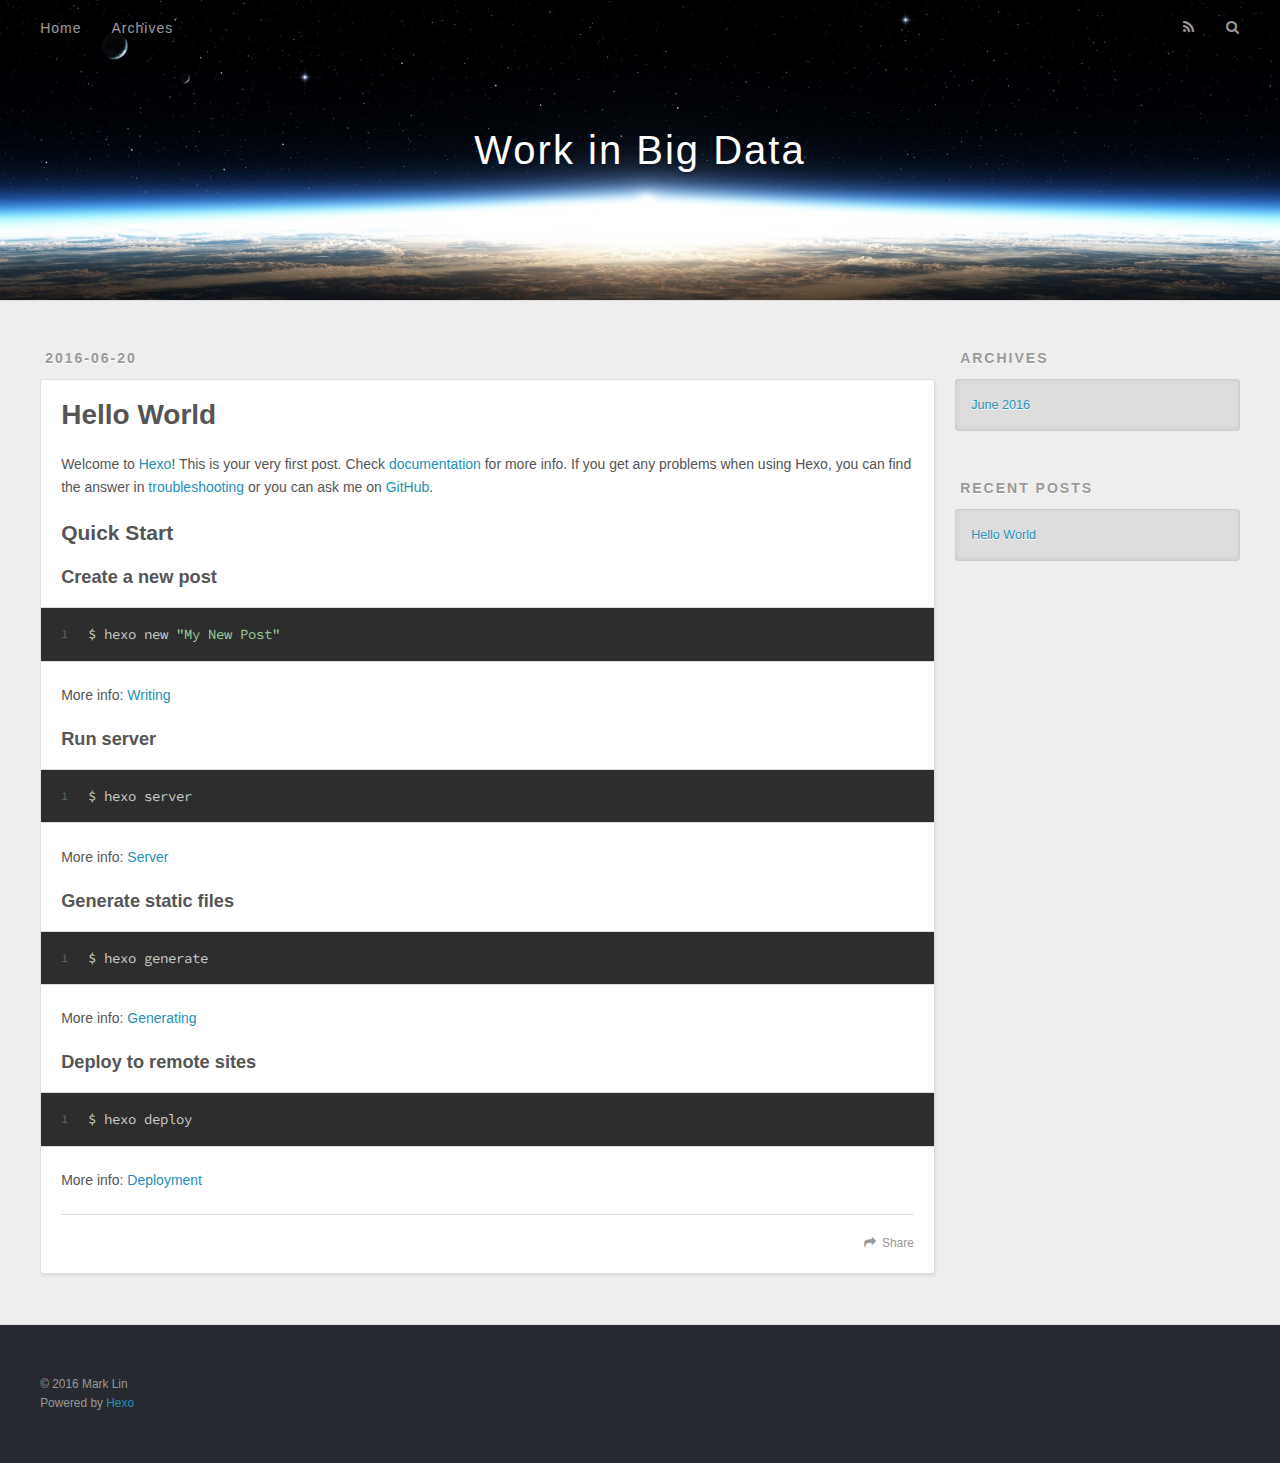
==== index.html @ cde6a135 "Site updated: 2016-06-20 11:17:02" ====
<!DOCTYPE html>
<html>
<head>
  <meta charset="utf-8">
  
  <title>Work in Big Data</title>
  <meta name="viewport" content="width=device-width, initial-scale=1, maximum-scale=1">
  <meta name="description">
<meta property="og:type" content="website">
<meta property="og:title" content="Work in Big Data">
<meta property="og:url" content="http://yoursite.com/index.html">
<meta property="og:site_name" content="Work in Big Data">
<meta property="og:description">
<meta name="twitter:card" content="summary">
<meta name="twitter:title" content="Work in Big Data">
<meta name="twitter:description">
  
    <link rel="alternate" href="/atom.xml" title="Work in Big Data" type="application/atom+xml">
  
  
    <link rel="icon" href="/favicon.png">
  
  
    <link href="//fonts.googleapis.com/css?family=Source+Code+Pro" rel="stylesheet" type="text/css">
  
  <link rel="stylesheet" href="/css/style.css">
  

</head>

<body>
  <div id="container">
    <div id="wrap">
      <header id="header">
  <div id="banner"></div>
  <div id="header-outer" class="outer">
    <div id="header-title" class="inner">
      <h1 id="logo-wrap">
        <a href="/" id="logo">Work in Big Data</a>
      </h1>
      
    </div>
    <div id="header-inner" class="inner">
      <nav id="main-nav">
        <a id="main-nav-toggle" class="nav-icon"></a>
        
          <a class="main-nav-link" href="/">Home</a>
        
          <a class="main-nav-link" href="/archives">Archives</a>
        
      </nav>
      <nav id="sub-nav">
        
          <a id="nav-rss-link" class="nav-icon" href="/atom.xml" title="RSS Feed"></a>
        
        <a id="nav-search-btn" class="nav-icon" title="Search"></a>
      </nav>
      <div id="search-form-wrap">
        <form action="//google.com/search" method="get" accept-charset="UTF-8" class="search-form"><input type="search" name="q" results="0" class="search-form-input" placeholder="Search"><button type="submit" class="search-form-submit">&#xF002;</button><input type="hidden" name="sitesearch" value="http://yoursite.com"></form>
      </div>
    </div>
  </div>
</header>
      <div class="outer">
        <section id="main">
  
    <article id="post-hello-world" class="article article-type-post" itemscope itemprop="blogPost">
  <div class="article-meta">
    <a href="/2016/06/20/hello-world/" class="article-date">
  <time datetime="2016-06-19T16:22:45.461Z" itemprop="datePublished">2016-06-20</time>
</a>
    
  </div>
  <div class="article-inner">
    
    
      <header class="article-header">
        
  
    <h1 itemprop="name">
      <a class="article-title" href="/2016/06/20/hello-world/">Hello World</a>
    </h1>
  

      </header>
    
    <div class="article-entry" itemprop="articleBody">
      
        <p>Welcome to <a href="https://hexo.io/" target="_blank" rel="external">Hexo</a>! This is your very first post. Check <a href="https://hexo.io/docs/" target="_blank" rel="external">documentation</a> for more info. If you get any problems when using Hexo, you can find the answer in <a href="https://hexo.io/docs/troubleshooting.html" target="_blank" rel="external">troubleshooting</a> or you can ask me on <a href="https://github.com/hexojs/hexo/issues" target="_blank" rel="external">GitHub</a>.</p>
<h2 id="Quick-Start"><a href="#Quick-Start" class="headerlink" title="Quick Start"></a>Quick Start</h2><h3 id="Create-a-new-post"><a href="#Create-a-new-post" class="headerlink" title="Create a new post"></a>Create a new post</h3><figure class="highlight bash"><table><tr><td class="gutter"><pre><span class="line">1</span><br></pre></td><td class="code"><pre><span class="line">$ hexo new <span class="string">"My New Post"</span></span><br></pre></td></tr></table></figure>
<p>More info: <a href="https://hexo.io/docs/writing.html" target="_blank" rel="external">Writing</a></p>
<h3 id="Run-server"><a href="#Run-server" class="headerlink" title="Run server"></a>Run server</h3><figure class="highlight bash"><table><tr><td class="gutter"><pre><span class="line">1</span><br></pre></td><td class="code"><pre><span class="line">$ hexo server</span><br></pre></td></tr></table></figure>
<p>More info: <a href="https://hexo.io/docs/server.html" target="_blank" rel="external">Server</a></p>
<h3 id="Generate-static-files"><a href="#Generate-static-files" class="headerlink" title="Generate static files"></a>Generate static files</h3><figure class="highlight bash"><table><tr><td class="gutter"><pre><span class="line">1</span><br></pre></td><td class="code"><pre><span class="line">$ hexo generate</span><br></pre></td></tr></table></figure>
<p>More info: <a href="https://hexo.io/docs/generating.html" target="_blank" rel="external">Generating</a></p>
<h3 id="Deploy-to-remote-sites"><a href="#Deploy-to-remote-sites" class="headerlink" title="Deploy to remote sites"></a>Deploy to remote sites</h3><figure class="highlight bash"><table><tr><td class="gutter"><pre><span class="line">1</span><br></pre></td><td class="code"><pre><span class="line">$ hexo deploy</span><br></pre></td></tr></table></figure>
<p>More info: <a href="https://hexo.io/docs/deployment.html" target="_blank" rel="external">Deployment</a></p>

      
    </div>
    <footer class="article-footer">
      <a data-url="http://yoursite.com/2016/06/20/hello-world/" data-id="cipngawzq0000roh02nxyt66q" class="article-share-link">Share</a>
      
      
    </footer>
  </div>
  
</article>


  

</section>
        
          <aside id="sidebar">
  
    

  
    

  
    
  
    
  <div class="widget-wrap">
    <h3 class="widget-title">Archives</h3>
    <div class="widget">
      <ul class="archive-list"><li class="archive-list-item"><a class="archive-list-link" href="/archives/2016/06/">June 2016</a></li></ul>
    </div>
  </div>


  
    
  <div class="widget-wrap">
    <h3 class="widget-title">Recent Posts</h3>
    <div class="widget">
      <ul>
        
          <li>
            <a href="/2016/06/20/hello-world/">Hello World</a>
          </li>
        
      </ul>
    </div>
  </div>

  
</aside>
        
      </div>
      <footer id="footer">
  
  <div class="outer">
    <div id="footer-info" class="inner">
      &copy; 2016 Mark Lin<br>
      Powered by <a href="http://hexo.io/" target="_blank">Hexo</a>
    </div>
  </div>
</footer>
    </div>
    <nav id="mobile-nav">
  
    <a href="/" class="mobile-nav-link">Home</a>
  
    <a href="/archives" class="mobile-nav-link">Archives</a>
  
</nav>
    

<script src="//ajax.googleapis.com/ajax/libs/jquery/2.0.3/jquery.min.js"></script>


  <link rel="stylesheet" href="/fancybox/jquery.fancybox.css">
  <script src="/fancybox/jquery.fancybox.pack.js"></script>


<script src="/js/script.js"></script>

  </div>
</body>
</html>
---- css/style.css ----
body {
  width: 100%;
}
body:before,
body:after {
  content: "";
  display: table;
}
body:after {
  clear: both;
}
html,
body,
div,
span,
applet,
object,
iframe,
h1,
h2,
h3,
h4,
h5,
h6,
p,
blockquote,
pre,
a,
abbr,
acronym,
address,
big,
cite,
code,
del,
dfn,
em,
img,
ins,
kbd,
q,
s,
samp,
small,
strike,
strong,
sub,
sup,
tt,
var,
dl,
dt,
dd,
ol,
ul,
li,
fieldset,
form,
label,
legend,
table,
caption,
tbody,
tfoot,
thead,
tr,
th,
td {
  margin: 0;
  padding: 0;
  border: 0;
  outline: 0;
  font-weight: inherit;
  font-style: inherit;
  font-family: inherit;
  font-size: 100%;
  vertical-align: baseline;
}
body {
  line-height: 1;
  color: #000;
  background: #fff;
}
ol,
ul {
  list-style: none;
}
table {
  border-collapse: separate;
  border-spacing: 0;
  vertical-align: middle;
}
caption,
th,
td {
  text-align: left;
  font-weight: normal;
  vertical-align: middle;
}
a img {
  border: none;
}
input,
button {
  margin: 0;
  padding: 0;
}
input::-moz-focus-inner,
button::-moz-focus-inner {
  border: 0;
  padding: 0;
}
@font-face {
  font-family: FontAwesome;
  font-style: normal;
  font-weight: normal;
  src: url("fonts/fontawesome-webfont.eot?v=#4.0.3");
  src: url("fonts/fontawesome-webfont.eot?#iefix&v=#4.0.3") format("embedded-opentype"), url("fonts/fontawesome-webfont.woff?v=#4.0.3") format("woff"), url("fonts/fontawesome-webfont.ttf?v=#4.0.3") format("truetype"), url("fonts/fontawesome-webfont.svg#fontawesomeregular?v=#4.0.3") format("svg");
}
html,
body,
#container {
  height: 100%;
}
body {
  background: #eee;
  font: 14px "Helvetica Neue", Helvetica, Arial, sans-serif;
  -webkit-text-size-adjust: 100%;
}
.outer {
  max-width: 1220px;
  margin: 0 auto;
  padding: 0 20px;
}
.outer:before,
.outer:after {
  content: "";
  display: table;
}
.outer:after {
  clear: both;
}
.inner {
  display: inline;
  float: left;
  width: 98.33333333333333%;
  margin: 0 0.833333333333333%;
}
.left,
.alignleft {
  float: left;
}
.right,
.alignright {
  float: right;
}
.clear {
  clear: both;
}
#container {
  position: relative;
}
.mobile-nav-on {
  overflow: hidden;
}
#wrap {
  height: 100%;
  width: 100%;
  position: absolute;
  top: 0;
  left: 0;
  -webkit-transition: 0.2s ease-out;
  -moz-transition: 0.2s ease-out;
  -ms-transition: 0.2s ease-out;
  transition: 0.2s ease-out;
  z-index: 1;
  background: #eee;
}
.mobile-nav-on #wrap {
  left: 280px;
}
@media screen and (min-width: 768px) {
  #main {
    display: inline;
    float: left;
    width: 73.33333333333333%;
    margin: 0 0.833333333333333%;
  }
}
.article-date,
.article-category-link,
.archive-year,
.widget-title {
  text-decoration: none;
  text-transform: uppercase;
  letter-spacing: 2px;
  color: #999;
  margin-bottom: 1em;
  margin-left: 5px;
  line-height: 1em;
  text-shadow: 0 1px #fff;
  font-weight: bold;
}
.article-inner,
.archive-article-inner {
  background: #fff;
  -webkit-box-shadow: 1px 2px 3px #ddd;
  box-shadow: 1px 2px 3px #ddd;
  border: 1px solid #ddd;
  -webkit-border-radius: 3px;
  border-radius: 3px;
}
.article-entry h1,
.widget h1 {
  font-size: 2em;
}
.article-entry h2,
.widget h2 {
  font-size: 1.5em;
}
.article-entry h3,
.widget h3 {
  font-size: 1.3em;
}
.article-entry h4,
.widget h4 {
  font-size: 1.2em;
}
.article-entry h5,
.widget h5 {
  font-size: 1em;
}
.article-entry h6,
.widget h6 {
  font-size: 1em;
  color: #999;
}
.article-entry hr,
.widget hr {
  border: 1px dashed #ddd;
}
.article-entry strong,
.widget strong {
  font-weight: bold;
}
.article-entry em,
.widget em,
.article-entry cite,
.widget cite {
  font-style: italic;
}
.article-entry sup,
.widget sup,
.article-entry sub,
.widget sub {
  font-size: 0.75em;
  line-height: 0;
  position: relative;
  vertical-align: baseline;
}
.article-entry sup,
.widget sup {
  top: -0.5em;
}
.article-entry sub,
.widget sub {
  bottom: -0.2em;
}
.article-entry small,
.widget small {
  font-size: 0.85em;
}
.article-entry acronym,
.widget acronym,
.article-entry abbr,
.widget abbr {
  border-bottom: 1px dotted;
}
.article-entry ul,
.widget ul,
.article-entry ol,
.widget ol,
.article-entry dl,
.widget dl {
  margin: 0 20px;
  line-height: 1.6em;
}
.article-entry ul ul,
.widget ul ul,
.article-entry ol ul,
.widget ol ul,
.article-entry ul ol,
.widget ul ol,
.article-entry ol ol,
.widget ol ol {
  margin-top: 0;
  margin-bottom: 0;
}
.article-entry ul,
.widget ul {
  list-style: disc;
}
.article-entry ol,
.widget ol {
  list-style: decimal;
}
.article-entry dt,
.widget dt {
  font-weight: bold;
}
#header {
  height: 300px;
  position: relative;
  border-bottom: 1px solid #ddd;
}
#header:before,
#header:after {
  content: "";
  position: absolute;
  left: 0;
  right: 0;
  height: 40px;
}
#header:before {
  top: 0;
  background: -webkit-linear-gradient(rgba(0,0,0,0.2), transparent);
  background: -moz-linear-gradient(rgba(0,0,0,0.2), transparent);
  background: -ms-linear-gradient(rgba(0,0,0,0.2), transparent);
  background: linear-gradient(rgba(0,0,0,0.2), transparent);
}
#header:after {
  bottom: 0;
  background: -webkit-linear-gradient(transparent, rgba(0,0,0,0.2));
  background: -moz-linear-gradient(transparent, rgba(0,0,0,0.2));
  background: -ms-linear-gradient(transparent, rgba(0,0,0,0.2));
  background: linear-gradient(transparent, rgba(0,0,0,0.2));
}
#header-outer {
  height: 100%;
  position: relative;
}
#header-inner {
  position: relative;
  overflow: hidden;
}
#banner {
  position: absolute;
  top: 0;
  left: 0;
  width: 100%;
  height: 100%;
  background: url("images/banner.jpg") center #000;
  -webkit-background-size: cover;
  -moz-background-size: cover;
  background-size: cover;
  z-index: -1;
}
#header-title {
  text-align: center;
  height: 40px;
  position: absolute;
  top: 50%;
  left: 0;
  margin-top: -20px;
}
#logo,
#subtitle {
  text-decoration: none;
  color: #fff;
  font-weight: 300;
  text-shadow: 0 1px 4px rgba(0,0,0,0.3);
}
#logo {
  font-size: 40px;
  line-height: 40px;
  letter-spacing: 2px;
}
#subtitle {
  font-size: 16px;
  line-height: 16px;
  letter-spacing: 1px;
}
#subtitle-wrap {
  margin-top: 16px;
}
#main-nav {
  float: left;
  margin-left: -15px;
}
.nav-icon,
.main-nav-link {
  float: left;
  color: #fff;
  opacity: 0.6;
  text-decoration: none;
  text-shadow: 0 1px rgba(0,0,0,0.2);
  -webkit-transition: opacity 0.2s;
  -moz-transition: opacity 0.2s;
  -ms-transition: opacity 0.2s;
  transition: opacity 0.2s;
  display: block;
  padding: 20px 15px;
}
.nav-icon:hover,
.main-nav-link:hover {
  opacity: 1;
}
.nav-icon {
  font-family: FontAwesome;
  text-align: center;
  font-size: 14px;
  width: 14px;
  height: 14px;
  padding: 20px 15px;
  position: relative;
  cursor: pointer;
}
.main-nav-link {
  font-weight: 300;
  letter-spacing: 1px;
}
@media screen and (max-width: 479px) {
  .main-nav-link {
    display: none;
  }
}
#main-nav-toggle {
  display: none;
}
#main-nav-toggle:before {
  content: "\f0c9";
}
@media screen and (max-width: 479px) {
  #main-nav-toggle {
    display: block;
  }
}
#sub-nav {
  float: right;
  margin-right: -15px;
}
#nav-rss-link:before {
  content: "\f09e";
}
#nav-search-btn:before {
  content: "\f002";
}
#search-form-wrap {
  position: absolute;
  top: 15px;
  width: 150px;
  height: 30px;
  right: -150px;
  opacity: 0;
  -webkit-transition: 0.2s ease-out;
  -moz-transition: 0.2s ease-out;
  -ms-transition: 0.2s ease-out;
  transition: 0.2s ease-out;
}
#search-form-wrap.on {
  opacity: 1;
  right: 0;
}
@media screen and (max-width: 479px) {
  #search-form-wrap {
    width: 100%;
    right: -100%;
  }
}
.search-form {
  position: absolute;
  top: 0;
  left: 0;
  right: 0;
  background: #fff;
  padding: 5px 15px;
  -webkit-border-radius: 15px;
  border-radius: 15px;
  -webkit-box-shadow: 0 0 10px rgba(0,0,0,0.3);
  box-shadow: 0 0 10px rgba(0,0,0,0.3);
}
.search-form-input {
  border: none;
  background: none;
  color: #555;
  width: 100%;
  font: 13px "Helvetica Neue", Helvetica, Arial, sans-serif;
  outline: none;
}
.search-form-input::-webkit-search-results-decoration,
.search-form-input::-webkit-search-cancel-button {
  -webkit-appearance: none;
}
.search-form-submit {
  position: absolute;
  top: 50%;
  right: 10px;
  margin-top: -7px;
  font: 13px FontAwesome;
  border: none;
  background: none;
  color: #bbb;
  cursor: pointer;
}
.search-form-submit:hover,
.search-form-submit:focus {
  color: #777;
}
.article {
  margin: 50px 0;
}
.article-inner {
  overflow: hidden;
}
.article-meta:before,
.article-meta:after {
  content: "";
  display: table;
}
.article-meta:after {
  clear: both;
}
.article-date {
  float: left;
}
.article-category {
  float: left;
  line-height: 1em;
  color: #ccc;
  text-shadow: 0 1px #fff;
  margin-left: 8px;
}
.article-category:before {
  content: "\2022";
}
.article-category-link {
  margin: 0 12px 1em;
}
.article-header {
  padding: 20px 20px 0;
}
.article-title {
  text-decoration: none;
  font-size: 2em;
  font-weight: bold;
  color: #555;
  line-height: 1.1em;
  -webkit-transition: color 0.2s;
  -moz-transition: color 0.2s;
  -ms-transition: color 0.2s;
  transition: color 0.2s;
}
a.article-title:hover {
  color: #258fb8;
}
.article-entry {
  color: #555;
  padding: 0 20px;
}
.article-entry:before,
.article-entry:after {
  content: "";
  display: table;
}
.article-entry:after {
  clear: both;
}
.article-entry p,
.article-entry table {
  line-height: 1.6em;
  margin: 1.6em 0;
}
.article-entry h1,
.article-entry h2,
.article-entry h3,
.article-entry h4,
.article-entry h5,
.article-entry h6 {
  font-weight: bold;
}
.article-entry h1,
.article-entry h2,
.article-entry h3,
.article-entry h4,
.article-entry h5,
.article-entry h6 {
  line-height: 1.1em;
  margin: 1.1em 0;
}
.article-entry a {
  color: #258fb8;
  text-decoration: none;
}
.article-entry a:hover {
  text-decoration: underline;
}
.article-entry ul,
.article-entry ol,
.article-entry dl {
  margin-top: 1.6em;
  margin-bottom: 1.6em;
}
.article-entry img,
.article-entry video {
  max-width: 100%;
  height: auto;
  display: block;
  margin: auto;
}
.article-entry iframe {
  border: none;
}
.article-entry table {
  width: 100%;
  border-collapse: collapse;
  border-spacing: 0;
}
.article-entry th {
  font-weight: bold;
  border-bottom: 3px solid #ddd;
  padding-bottom: 0.5em;
}
.article-entry td {
  border-bottom: 1px solid #ddd;
  padding: 10px 0;
}
.article-entry blockquote {
  font-family: Georgia, "Times New Roman", serif;
  font-size: 1.4em;
  margin: 1.6em 20px;
  text-align: center;
}
.article-entry blockquote footer {
  font-size: 14px;
  margin: 1.6em 0;
  font-family: "Helvetica Neue", Helvetica, Arial, sans-serif;
}
.article-entry blockquote footer cite:before {
  content: "—";
  padding: 0 0.5em;
}
.article-entry .pullquote {
  text-align: left;
  width: 45%;
  margin: 0;
}
.article-entry .pullquote.left {
  margin-left: 0.5em;
  margin-right: 1em;
}
.article-entry .pullquote.right {
  margin-right: 0.5em;
  margin-left: 1em;
}
.article-entry .caption {
  color: #999;
  display: block;
  font-size: 0.9em;
  margin-top: 0.5em;
  position: relative;
  text-align: center;
}
.article-entry .video-container {
  position: relative;
  padding-top: 56.25%;
  height: 0;
  overflow: hidden;
}
.article-entry .video-container iframe,
.article-entry .video-container object,
.article-entry .video-container embed {
  position: absolute;
  top: 0;
  left: 0;
  width: 100%;
  height: 100%;
  margin-top: 0;
}
.article-more-link a {
  display: inline-block;
  line-height: 1em;
  padding: 6px 15px;
  -webkit-border-radius: 15px;
  border-radius: 15px;
  background: #eee;
  color: #999;
  text-shadow: 0 1px #fff;
  text-decoration: none;
}
.article-more-link a:hover {
  background: #258fb8;
  color: #fff;
  text-decoration: none;
  text-shadow: 0 1px #1e7293;
}
.article-footer {
  font-size: 0.85em;
  line-height: 1.6em;
  border-top: 1px solid #ddd;
  padding-top: 1.6em;
  margin: 0 20px 20px;
}
.article-footer:before,
.article-footer:after {
  content: "";
  display: table;
}
.article-footer:after {
  clear: both;
}
.article-footer a {
  color: #999;
  text-decoration: none;
}
.article-footer a:hover {
  color: #555;
}
.article-tag-list-item {
  float: left;
  margin-right: 10px;
}
.article-tag-list-link:before {
  content: "#";
}
.article-comment-link {
  float: right;
}
.article-comment-link:before {
  content: "\f075";
  font-family: FontAwesome;
  padding-right: 8px;
}
.article-share-link {
  cursor: pointer;
  float: right;
  margin-left: 20px;
}
.article-share-link:before {
  content: "\f064";
  font-family: FontAwesome;
  padding-right: 6px;
}
#article-nav {
  position: relative;
}
#article-nav:before,
#article-nav:after {
  content: "";
  display: table;
}
#article-nav:after {
  clear: both;
}
@media screen and (min-width: 768px) {
  #article-nav {
    margin: 50px 0;
  }
  #article-nav:before {
    width: 8px;
    height: 8px;
    position: absolute;
    top: 50%;
    left: 50%;
    margin-top: -4px;
    margin-left: -4px;
    content: "";
    -webkit-border-radius: 50%;
    border-radius: 50%;
    background: #ddd;
    -webkit-box-shadow: 0 1px 2px #fff;
    box-shadow: 0 1px 2px #fff;
  }
}
.article-nav-link-wrap {
  text-decoration: none;
  text-shadow: 0 1px #fff;
  color: #999;
  -webkit-box-sizing: border-box;
  -moz-box-sizing: border-box;
  box-sizing: border-box;
  margin-top: 50px;
  text-align: center;
  display: block;
}
.article-nav-link-wrap:hover {
  color: #555;
}
@media screen and (min-width: 768px) {
  .article-nav-link-wrap {
    width: 50%;
    margin-top: 0;
  }
}
@media screen and (min-width: 768px) {
  #article-nav-newer {
    float: left;
    text-align: right;
    padding-right: 20px;
  }
}
@media screen and (min-width: 768px) {
  #article-nav-older {
    float: right;
    text-align: left;
    padding-left: 20px;
  }
}
.article-nav-caption {
  text-transform: uppercase;
  letter-spacing: 2px;
  color: #ddd;
  line-height: 1em;
  font-weight: bold;
}
#article-nav-newer .article-nav-caption {
  margin-right: -2px;
}
.article-nav-title {
  font-size: 0.85em;
  line-height: 1.6em;
  margin-top: 0.5em;
}
.article-share-box {
  position: absolute;
  display: none;
  background: #fff;
  -webkit-box-shadow: 1px 2px 10px rgba(0,0,0,0.2);
  box-shadow: 1px 2px 10px rgba(0,0,0,0.2);
  -webkit-border-radius: 3px;
  border-radius: 3px;
  margin-left: -145px;
  overflow: hidden;
  z-index: 1;
}
.article-share-box.on {
  display: block;
}
.article-share-input {
  width: 100%;
  background: none;
  -webkit-box-sizing: border-box;
  -moz-box-sizing: border-box;
  box-sizing: border-box;
  font: 14px "Helvetica Neue", Helvetica, Arial, sans-serif;
  padding: 0 15px;
  color: #555;
  outline: none;
  border: 1px solid #ddd;
  -webkit-border-radius: 3px 3px 0 0;
  border-radius: 3px 3px 0 0;
  height: 36px;
  line-height: 36px;
}
.article-share-links {
  background: #eee;
}
.article-share-links:before,
.article-share-links:after {
  content: "";
  display: table;
}
.article-share-links:after {
  clear: both;
}
.article-share-twitter,
.article-share-facebook,
.article-share-pinterest,
.article-share-google {
  width: 50px;
  height: 36px;
  display: block;
  float: left;
  position: relative;
  color: #999;
  text-shadow: 0 1px #fff;
}
.article-share-twitter:before,
.article-share-facebook:before,
.article-share-pinterest:before,
.article-share-google:before {
  font-size: 20px;
  font-family: FontAwesome;
  width: 20px;
  height: 20px;
  position: absolute;
  top: 50%;
  left: 50%;
  margin-top: -10px;
  margin-left: -10px;
  text-align: center;
}
.article-share-twitter:hover,
.article-share-facebook:hover,
.article-share-pinterest:hover,
.article-share-google:hover {
  color: #fff;
}
.article-share-twitter:before {
  content: "\f099";
}
.article-share-twitter:hover {
  background: #00aced;
  text-shadow: 0 1px #008abe;
}
.article-share-facebook:before {
  content: "\f09a";
}
.article-share-facebook:hover {
  background: #3b5998;
  text-shadow: 0 1px #2f477a;
}
.article-share-pinterest:before {
  content: "\f0d2";
}
.article-share-pinterest:hover {
  background: #cb2027;
  text-shadow: 0 1px #a21a1f;
}
.article-share-google:before {
  content: "\f0d5";
}
.article-share-google:hover {
  background: #dd4b39;
  text-shadow: 0 1px #be3221;
}
.article-gallery {
  background: #000;
  position: relative;
}
.article-gallery-photos {
  position: relative;
  overflow: hidden;
}
.article-gallery-img {
  display: none;
  max-width: 100%;
}
.article-gallery-img:first-child {
  display: block;
}
.article-gallery-img.loaded {
  position: absolute;
  display: block;
}
.article-gallery-img img {
  display: block;
  max-width: 100%;
  margin: 0 auto;
}
#comments {
  background: #fff;
  -webkit-box-shadow: 1px 2px 3px #ddd;
  box-shadow: 1px 2px 3px #ddd;
  padding: 20px;
  border: 1px solid #ddd;
  -webkit-border-radius: 3px;
  border-radius: 3px;
  margin: 50px 0;
}
#comments a {
  color: #258fb8;
}
.archives-wrap {
  margin: 50px 0;
}
.archives:before,
.archives:after {
  content: "";
  display: table;
}
.archives:after {
  clear: both;
}
.archive-year-wrap {
  margin-bottom: 1em;
}
.archives {
  -webkit-column-gap: 10px;
  -moz-column-gap: 10px;
  column-gap: 10px;
}
@media screen and (min-width: 480px) and (max-width: 767px) {
  .archives {
    -webkit-column-count: 2;
    -moz-column-count: 2;
    column-count: 2;
  }
}
@media screen and (min-width: 768px) {
  .archives {
    -webkit-column-count: 3;
    -moz-column-count: 3;
    column-count: 3;
  }
}
.archive-article {
  -webkit-column-break-inside: avoid;
  page-break-inside: avoid;
  overflow: hidden;
  break-inside: avoid-column;
}
.archive-article-inner {
  padding: 10px;
  margin-bottom: 15px;
}
.archive-article-title {
  text-decoration: none;
  font-weight: bold;
  color: #555;
  -webkit-transition: color 0.2s;
  -moz-transition: color 0.2s;
  -ms-transition: color 0.2s;
  transition: color 0.2s;
  line-height: 1.6em;
}
.archive-article-title:hover {
  color: #258fb8;
}
.archive-article-footer {
  margin-top: 1em;
}
.archive-article-date {
  color: #999;
  text-decoration: none;
  font-size: 0.85em;
  line-height: 1em;
  margin-bottom: 0.5em;
  display: block;
}
#page-nav {
  margin: 50px auto;
  background: #fff;
  -webkit-box-shadow: 1px 2px 3px #ddd;
  box-shadow: 1px 2px 3px #ddd;
  border: 1px solid #ddd;
  -webkit-border-radius: 3px;
  border-radius: 3px;
  text-align: center;
  color: #999;
  overflow: hidden;
}
#page-nav:before,
#page-nav:after {
  content: "";
  display: table;
}
#page-nav:after {
  clear: both;
}
#page-nav a,
#page-nav span {
  padding: 10px 20px;
  line-height: 1;
  height: 2ex;
}
#page-nav a {
  color: #999;
  text-decoration: none;
}
#page-nav a:hover {
  background: #999;
  color: #fff;
}
#page-nav .prev {
  float: left;
}
#page-nav .next {
  float: right;
}
#page-nav .page-number {
  display: inline-block;
}
@media screen and (max-width: 479px) {
  #page-nav .page-number {
    display: none;
  }
}
#page-nav .current {
  color: #555;
  font-weight: bold;
}
#page-nav .space {
  color: #ddd;
}
#footer {
  background: #262a30;
  padding: 50px 0;
  border-top: 1px solid #ddd;
  color: #999;
}
#footer a {
  color: #258fb8;
  text-decoration: none;
}
#footer a:hover {
  text-decoration: underline;
}
#footer-info {
  line-height: 1.6em;
  font-size: 0.85em;
}
.article-entry pre,
.article-entry .highlight {
  background: #2d2d2d;
  margin: 0 -20px;
  padding: 15px 20px;
  border-style: solid;
  border-color: #ddd;
  border-width: 1px 0;
  overflow: auto;
  color: #ccc;
  line-height: 22.400000000000002px;
}
.article-entry .highlight .gutter pre,
.article-entry .gist .gist-file .gist-data .line-numbers {
  color: #666;
  font-size: 0.85em;
}
.article-entry pre,
.article-entry code {
  font-family: "Source Code Pro", Consolas, Monaco, Menlo, Consolas, monospace;
}
.article-entry code {
  background: #eee;
  text-shadow: 0 1px #fff;
  padding: 0 0.3em;
}
.article-entry pre code {
  background: none;
  text-shadow: none;
  padding: 0;
}
.article-entry .highlight pre {
  border: none;
  margin: 0;
  padding: 0;
}
.article-entry .highlight table {
  margin: 0;
  width: auto;
}
.article-entry .highlight td {
  border: none;
  padding: 0;
}
.article-entry .highlight figcaption {
  font-size: 0.85em;
  color: #999;
  line-height: 1em;
  margin-bottom: 1em;
}
.article-entry .highlight figcaption:before,
.article-entry .highlight figcaption:after {
  content: "";
  display: table;
}
.article-entry .highlight figcaption:after {
  clear: both;
}
.article-entry .highlight figcaption a {
  float: right;
}
.article-entry .highlight .gutter pre {
  text-align: right;
  padding-right: 20px;
}
.article-entry .highlight .line {
  height: 22.400000000000002px;
}
.article-entry .highlight .line.marked {
  background: #515151;
}
.article-entry .gist {
  margin: 0 -20px;
  border-style: solid;
  border-color: #ddd;
  border-width: 1px 0;
  background: #2d2d2d;
  padding: 15px 20px 15px 0;
}
.article-entry .gist .gist-file {
  border: none;
  font-family: "Source Code Pro", Consolas, Monaco, Menlo, Consolas, monospace;
  margin: 0;
}
.article-entry .gist .gist-file .gist-data {
  background: none;
  border: none;
}
.article-entry .gist .gist-file .gist-data .line-numbers {
  background: none;
  border: none;
  padding: 0 20px 0 0;
}
.article-entry .gist .gist-file .gist-data .line-data {
  padding: 0 !important;
}
.article-entry .gist .gist-file .highlight {
  margin: 0;
  padding: 0;
  border: none;
}
.article-entry .gist .gist-file .gist-meta {
  background: #2d2d2d;
  color: #999;
  font: 0.85em "Helvetica Neue", Helvetica, Arial, sans-serif;
  text-shadow: 0 0;
  padding: 0;
  margin-top: 1em;
  margin-left: 20px;
}
.article-entry .gist .gist-file .gist-meta a {
  color: #258fb8;
  font-weight: normal;
}
.article-entry .gist .gist-file .gist-meta a:hover {
  text-decoration: underline;
}
pre .comment,
pre .title {
  color: #999;
}
pre .variable,
pre .attribute,
pre .tag,
pre .regexp,
pre .ruby .constant,
pre .xml .tag .title,
pre .xml .pi,
pre .xml .doctype,
pre .html .doctype,
pre .css .id,
pre .css .class,
pre .css .pseudo {
  color: #f2777a;
}
pre .number,
pre .preprocessor,
pre .built_in,
pre .literal,
pre .params,
pre .constant {
  color: #f99157;
}
pre .class,
pre .ruby .class .title,
pre .css .rules .attribute {
  color: #9c9;
}
pre .string,
pre .value,
pre .inheritance,
pre .header,
pre .ruby .symbol,
pre .xml .cdata {
  color: #9c9;
}
pre .css .hexcolor {
  color: #6cc;
}
pre .function,
pre .python .decorator,
pre .python .title,
pre .ruby .function .title,
pre .ruby .title .keyword,
pre .perl .sub,
pre .javascript .title,
pre .coffeescript .title {
  color: #69c;
}
pre .keyword,
pre .javascript .function {
  color: #c9c;
}
@media screen and (max-width: 479px) {
  #mobile-nav {
    position: absolute;
    top: 0;
    left: 0;
    width: 280px;
    height: 100%;
    background: #191919;
    border-right: 1px solid #fff;
  }
}
@media screen and (max-width: 479px) {
  .mobile-nav-link {
    display: block;
    color: #999;
    text-decoration: none;
    padding: 15px 20px;
    font-weight: bold;
  }
  .mobile-nav-link:hover {
    color: #fff;
  }
}
@media screen and (min-width: 768px) {
  #sidebar {
    display: inline;
    float: left;
    width: 23.333333333333332%;
    margin: 0 0.833333333333333%;
  }
}
.widget-wrap {
  margin: 50px 0;
}
.widget {
  color: #777;
  text-shadow: 0 1px #fff;
  background: #ddd;
  -webkit-box-shadow: 0 -1px 4px #ccc inset;
  box-shadow: 0 -1px 4px #ccc inset;
  border: 1px solid #ccc;
  padding: 15px;
  -webkit-border-radius: 3px;
  border-radius: 3px;
}
.widget a {
  color: #258fb8;
  text-decoration: none;
}
.widget a:hover {
  text-decoration: underline;
}
.widget ul ul,
.widget ol ul,
.widget dl ul,
.widget ul ol,
.widget ol ol,
.widget dl ol,
.widget ul dl,
.widget ol dl,
.widget dl dl {
  margin-left: 15px;
  list-style: disc;
}
.widget {
  line-height: 1.6em;
  word-wrap: break-word;
  font-size: 0.9em;
}
.widget ul,
.widget ol {
  list-style: none;
  margin: 0;
}
.widget ul ul,
.widget ol ul,
.widget ul ol,
.widget ol ol {
  margin: 0 20px;
}
.widget ul ul,
.widget ol ul {
  list-style: disc;
}
.widget ul ol,
.widget ol ol {
  list-style: decimal;
}
.category-list-count,
.tag-list-count,
.archive-list-count {
  padding-left: 5px;
  color: #999;
  font-size: 0.85em;
}
.category-list-count:before,
.tag-list-count:before,
.archive-list-count:before {
  content: "(";
}
.category-list-count:after,
.tag-list-count:after,
.archive-list-count:after {
  content: ")";
}
.tagcloud a {
  margin-right: 5px;
  display: inline-block;
}
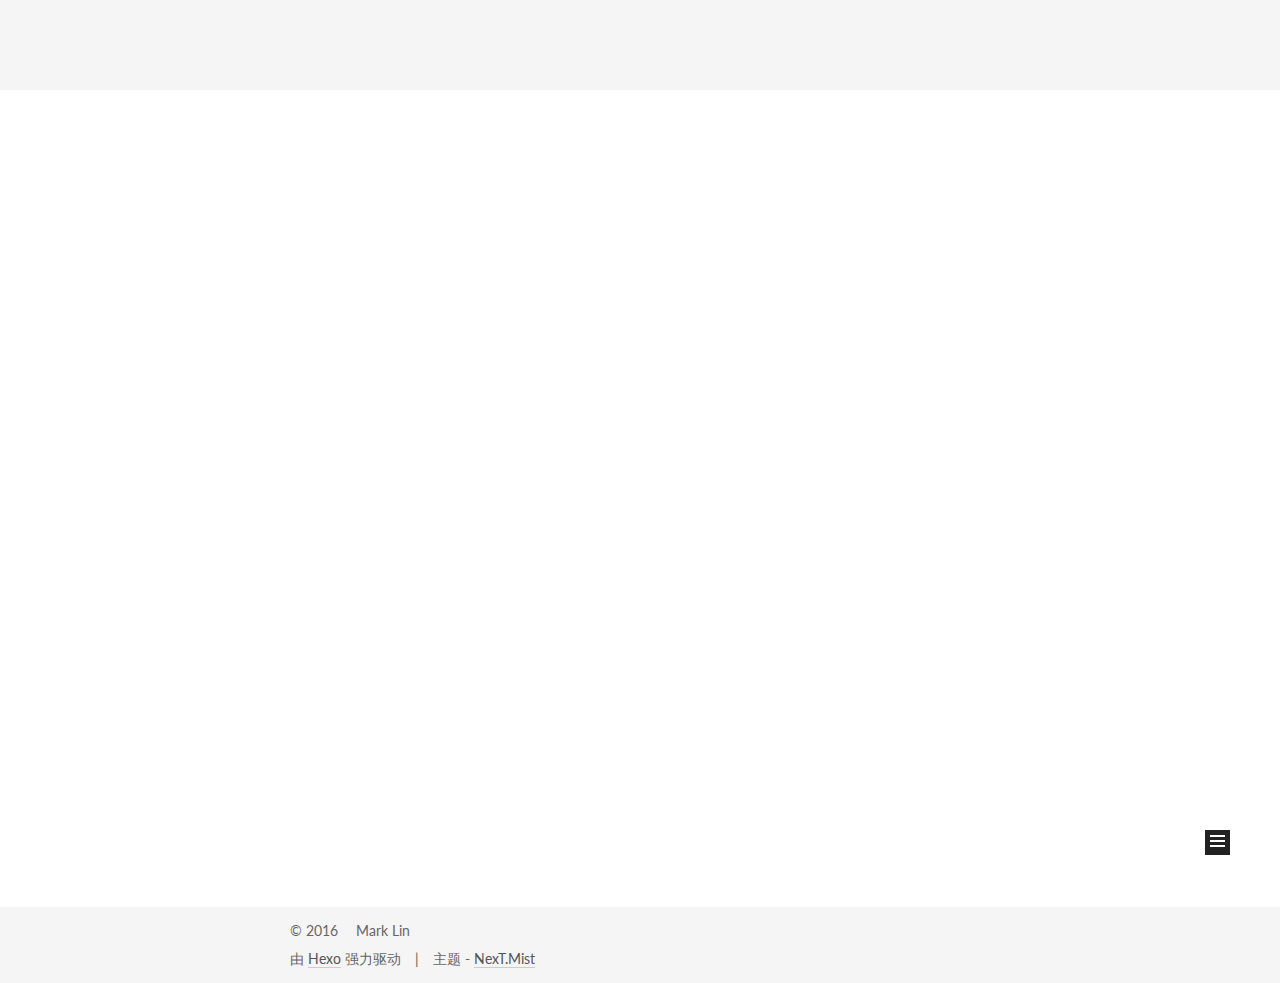
==== commit 94e8a449: "Site updated: 2016-07-14 23:59:23" ====
--- a/index.html
+++ b/index.html
@@ -1,183 +1,548 @@
-<!DOCTYPE html>
-<html>
+<!doctype html>
+
+
+
+  
+
+
+<html class="theme-next mist use-motion">
 <head>
-  <meta charset="utf-8">
-  
-  <title>Work in Big Data</title>
-  <meta name="viewport" content="width=device-width, initial-scale=1, maximum-scale=1">
-  <meta name="description">
+  <!-- hexo-inject:begin --><!-- hexo-inject:end --><meta charset="UTF-8"/>
+<meta http-equiv="X-UA-Compatible" content="IE=edge,chrome=1" />
+<meta name="viewport" content="width=device-width, initial-scale=1, maximum-scale=1"/>
+
+
+
+<meta http-equiv="Cache-Control" content="no-transform" />
+<meta http-equiv="Cache-Control" content="no-siteapp" />
+
+
+
+
+
+
+
+
+
+
+
+
+  
+  
+  <link href="/vendors/fancybox/source/jquery.fancybox.css?v=2.1.5" rel="stylesheet" type="text/css" />
+
+
+
+
+  
+  
+  
+  
+
+  
+    
+    
+  
+
+  
+
+  
+
+  
+
+  
+
+  
+    
+    
+    <link href="//fonts.googleapis.com/css?family=Lato:300,300italic,400,400italic,700,700italic&subset=latin,latin-ext" rel="stylesheet" type="text/css">
+  
+
+
+
+
+
+
+<link href="/vendors/font-awesome/css/font-awesome.min.css?v=4.4.0" rel="stylesheet" type="text/css" />
+
+<link href="/css/main.css?v=5.0.1" rel="stylesheet" type="text/css" />
+
+
+  <meta name="keywords" content="Hexo, NexT" />
+
+
+
+
+
+
+
+
+  <link rel="shortcut icon" type="image/x-icon" href="/favicon.ico?v=5.0.1" />
+
+
+
+
+
+
+<meta name="description">
 <meta property="og:type" content="website">
-<meta property="og:title" content="Work in Big Data">
+<meta property="og:title" content="work in big data">
 <meta property="og:url" content="http://yoursite.com/index.html">
-<meta property="og:site_name" content="Work in Big Data">
+<meta property="og:site_name" content="work in big data">
 <meta property="og:description">
 <meta name="twitter:card" content="summary">
-<meta name="twitter:title" content="Work in Big Data">
+<meta name="twitter:title" content="work in big data">
 <meta name="twitter:description">
-  
-    <link rel="alternate" href="/atom.xml" title="Work in Big Data" type="application/atom+xml">
-  
-  
-    <link rel="icon" href="/favicon.png">
-  
-  
-    <link href="//fonts.googleapis.com/css?family=Source+Code+Pro" rel="stylesheet" type="text/css">
-  
-  <link rel="stylesheet" href="/css/style.css">
-  
-
+
+
+
+<script type="text/javascript" id="hexo.configuration">
+  var NexT = window.NexT || {};
+  var CONFIG = {
+    scheme: 'Mist',
+    sidebar: {"position":"left","display":"hide"},
+    fancybox: true,
+    motion: true,
+    duoshuo: {
+      userId: 0,
+      author: '博主'
+    }
+  };
+</script>
+
+
+
+
+  <link rel="canonical" href="http://yoursite.com/"/>
+
+  <title> work in big data </title><!-- hexo-inject:begin --><!-- hexo-inject:end -->
 </head>
 
-<body>
-  <div id="container">
-    <div id="wrap">
-      <header id="header">
-  <div id="banner"></div>
-  <div id="header-outer" class="outer">
-    <div id="header-title" class="inner">
-      <h1 id="logo-wrap">
-        <a href="/" id="logo">Work in Big Data</a>
-      </h1>
+<body itemscope itemtype="http://schema.org/WebPage" lang="zh-Hans">
+
+  
+
+
+
+
+
+
+
+
+
+
+  
+  
+    
+  
+
+  <!-- hexo-inject:begin --><!-- hexo-inject:end --><div class="container one-collumn sidebar-position-left 
+   page-home 
+ ">
+    <div class="headband"></div>
+
+    <header id="header" class="header" itemscope itemtype="http://schema.org/WPHeader">
+      <div class="header-inner"><div class="site-meta ">
+  
+
+  <div class="custom-logo-site-title">
+    <a href="/"  class="brand" rel="start">
+      <span class="logo-line-before"><i></i></span>
+      <span class="site-title">work in big data</span>
+      <span class="logo-line-after"><i></i></span>
+    </a>
+  </div>
+  <p class="site-subtitle"></p>
+</div>
+
+<div class="site-nav-toggle">
+  <button>
+    <span class="btn-bar"></span>
+    <span class="btn-bar"></span>
+    <span class="btn-bar"></span>
+  </button>
+</div>
+
+<nav class="site-nav">
+  
+
+  
+    <ul id="menu" class="menu">
+      
+        
+        <li class="menu-item menu-item-home">
+          <a href="/" rel="section">
+            
+              <i class="menu-item-icon fa fa-fw fa-home"></i> <br />
+            
+            首页
+          </a>
+        </li>
+      
+        
+        <li class="menu-item menu-item-archives">
+          <a href="/archives" rel="section">
+            
+              <i class="menu-item-icon fa fa-fw fa-archive"></i> <br />
+            
+            归档
+          </a>
+        </li>
+      
+        
+        <li class="menu-item menu-item-tags">
+          <a href="/tags" rel="section">
+            
+              <i class="menu-item-icon fa fa-fw fa-tags"></i> <br />
+            
+            标签
+          </a>
+        </li>
+      
+        
+        <li class="menu-item menu-item-about">
+          <a href="/about" rel="section">
+            
+              <i class="menu-item-icon fa fa-fw fa-user"></i> <br />
+            
+            关于
+          </a>
+        </li>
+      
+
+      
+    </ul>
+  
+
+  
+</nav>
+
+ </div>
+    </header>
+
+    <main id="main" class="main">
+      <div class="main-inner">
+        <div class="content-wrap">
+          <div id="content" class="content">
+            
+  <section id="posts" class="posts-expand">
+    
+      
+
+  
+  
+
+  
+  
+  
+
+  <article class="post post-type-normal " itemscope itemtype="http://schema.org/Article">
+
+    
+      <header class="post-header">
+
+        
+        
+          <h1 class="post-title" itemprop="name headline">
+            
+            
+              
+                
+                <a class="post-title-link" href="/2016/07/14/关联规则挖掘基础篇/" itemprop="url">
+                  关联规则挖掘基础篇
+                </a>
+              
+            
+          </h1>
+        
+
+        <div class="post-meta">
+          <span class="post-time">
+            <span class="post-meta-item-icon">
+              <i class="fa fa-calendar-o"></i>
+            </span>
+            <span class="post-meta-item-text">发表于</span>
+            <time itemprop="dateCreated" datetime="2016-07-14T23:59:01+08:00" content="2016-07-14">
+              2016-07-14
+            </time>
+          </span>
+
+          
+            <span class="post-category" >
+              &nbsp; | &nbsp;
+              <span class="post-meta-item-icon">
+                <i class="fa fa-folder-o"></i>
+              </span>
+              <span class="post-meta-item-text">分类于</span>
+              
+                <span itemprop="about" itemscope itemtype="https://schema.org/Thing">
+                  <a href="/categories/数据挖掘/" itemprop="url" rel="index">
+                    <span itemprop="name">数据挖掘</span>
+                  </a>
+                </span>
+
+                
+                
+
+              
+            </span>
+          
+
+          
+            
+          
+
+          
+
+          
+          
+
+          
+        </div>
+      </header>
+    
+
+
+    <div class="post-body" itemprop="articleBody">
+
+      
+      
+
+      
+        
+          <p><center><img src="/img/关联规则挖掘基础篇/market.jpg" alt="img"></center></p>
+<h3 id="什么是关联规则挖掘？"><a href="#什么是关联规则挖掘？" class="headerlink" title="什么是关联规则挖掘？"></a>什么是关联规则挖掘？</h3><p>　　作为数据挖掘的重要研究方向之一，关联规则挖掘的目的是从事务数据集中分析数据项之间潜在的关联关系，揭示其中蕴含的对于用户有价值的模式。一般认为，关联规则挖掘主要由两个步骤组成：(1)从事务数据集中挖掘所有支持度不小于最小支持度阈值的频繁项集；(2)从上一步结果中生成满足最小置信度阈值要求的关联规则。其中，由于具有指数级别的时间复杂度，频繁项集挖掘所消耗的时间往往超过用户可以接受的程度。在过去的十多年中，国内外的研究者们提出了许多算法来不断改进相关算法的性能。这里的性能主要指的是执行时间。<br>
+          <div class="post-more-link text-center">
+            <a class="btn" href="/2016/07/14/关联规则挖掘基础篇/#more" rel="contents">
+              阅读全文 &raquo;
+            </a>
+          </div>
+        
       
     </div>
-    <div id="header-inner" class="inner">
-      <nav id="main-nav">
-        <a id="main-nav-toggle" class="nav-icon"></a>
-        
-          <a class="main-nav-link" href="/">Home</a>
-        
-          <a class="main-nav-link" href="/archives">Archives</a>
-        
-      </nav>
-      <nav id="sub-nav">
-        
-          <a id="nav-rss-link" class="nav-icon" href="/atom.xml" title="RSS Feed"></a>
-        
-        <a id="nav-search-btn" class="nav-icon" title="Search"></a>
-      </nav>
-      <div id="search-form-wrap">
-        <form action="//google.com/search" method="get" accept-charset="UTF-8" class="search-form"><input type="search" name="q" results="0" class="search-form-input" placeholder="Search"><button type="submit" class="search-form-submit">&#xF002;</button><input type="hidden" name="sitesearch" value="http://yoursite.com"></form>
-      </div>
+
+    <div>
+      
+    </div>
+
+    <div>
+      
+    </div>
+
+    <footer class="post-footer">
+      
+
+      
+
+      
+      
+        <div class="post-eof"></div>
+      
+    </footer>
+  </article>
+
+
+    
+  </section>
+
+  
+
+
+          </div>
+          
+
+
+          
+
+        </div>
+        
+          
+  
+  <div class="sidebar-toggle">
+    <div class="sidebar-toggle-line-wrap">
+      <span class="sidebar-toggle-line sidebar-toggle-line-first"></span>
+      <span class="sidebar-toggle-line sidebar-toggle-line-middle"></span>
+      <span class="sidebar-toggle-line sidebar-toggle-line-last"></span>
     </div>
   </div>
-</header>
-      <div class="outer">
-        <section id="main">
-  
-    <article id="post-hello-world" class="article article-type-post" itemscope itemprop="blogPost">
-  <div class="article-meta">
-    <a href="/2016/06/20/hello-world/" class="article-date">
-  <time datetime="2016-06-19T16:22:45.461Z" itemprop="datePublished">2016-06-20</time>
-</a>
-    
-  </div>
-  <div class="article-inner">
-    
-    
-      <header class="article-header">
-        
-  
-    <h1 itemprop="name">
-      <a class="article-title" href="/2016/06/20/hello-world/">Hello World</a>
-    </h1>
-  
-
-      </header>
-    
-    <div class="article-entry" itemprop="articleBody">
-      
-        <p>Welcome to <a href="https://hexo.io/" target="_blank" rel="external">Hexo</a>! This is your very first post. Check <a href="https://hexo.io/docs/" target="_blank" rel="external">documentation</a> for more info. If you get any problems when using Hexo, you can find the answer in <a href="https://hexo.io/docs/troubleshooting.html" target="_blank" rel="external">troubleshooting</a> or you can ask me on <a href="https://github.com/hexojs/hexo/issues" target="_blank" rel="external">GitHub</a>.</p>
-<h2 id="Quick-Start"><a href="#Quick-Start" class="headerlink" title="Quick Start"></a>Quick Start</h2><h3 id="Create-a-new-post"><a href="#Create-a-new-post" class="headerlink" title="Create a new post"></a>Create a new post</h3><figure class="highlight bash"><table><tr><td class="gutter"><pre><span class="line">1</span><br></pre></td><td class="code"><pre><span class="line">$ hexo new <span class="string">"My New Post"</span></span><br></pre></td></tr></table></figure>
-<p>More info: <a href="https://hexo.io/docs/writing.html" target="_blank" rel="external">Writing</a></p>
-<h3 id="Run-server"><a href="#Run-server" class="headerlink" title="Run server"></a>Run server</h3><figure class="highlight bash"><table><tr><td class="gutter"><pre><span class="line">1</span><br></pre></td><td class="code"><pre><span class="line">$ hexo server</span><br></pre></td></tr></table></figure>
-<p>More info: <a href="https://hexo.io/docs/server.html" target="_blank" rel="external">Server</a></p>
-<h3 id="Generate-static-files"><a href="#Generate-static-files" class="headerlink" title="Generate static files"></a>Generate static files</h3><figure class="highlight bash"><table><tr><td class="gutter"><pre><span class="line">1</span><br></pre></td><td class="code"><pre><span class="line">$ hexo generate</span><br></pre></td></tr></table></figure>
-<p>More info: <a href="https://hexo.io/docs/generating.html" target="_blank" rel="external">Generating</a></p>
-<h3 id="Deploy-to-remote-sites"><a href="#Deploy-to-remote-sites" class="headerlink" title="Deploy to remote sites"></a>Deploy to remote sites</h3><figure class="highlight bash"><table><tr><td class="gutter"><pre><span class="line">1</span><br></pre></td><td class="code"><pre><span class="line">$ hexo deploy</span><br></pre></td></tr></table></figure>
-<p>More info: <a href="https://hexo.io/docs/deployment.html" target="_blank" rel="external">Deployment</a></p>
-
-      
+
+  <aside id="sidebar" class="sidebar">
+    <div class="sidebar-inner">
+
+      
+
+      
+
+      <section class="site-overview sidebar-panel  sidebar-panel-active ">
+        <div class="site-author motion-element" itemprop="author" itemscope itemtype="http://schema.org/Person">
+          <img class="site-author-image" itemprop="image"
+               src="/images/avatar.gif"
+               alt="Mark Lin" />
+          <p class="site-author-name" itemprop="name">Mark Lin</p>
+          <p class="site-description motion-element" itemprop="description"></p>
+        </div>
+        <nav class="site-state motion-element">
+          <div class="site-state-item site-state-posts">
+            <a href="/archives">
+              <span class="site-state-item-count">1</span>
+              <span class="site-state-item-name">日志</span>
+            </a>
+          </div>
+
+          
+            <div class="site-state-item site-state-categories">
+              
+                <span class="site-state-item-count">1</span>
+                <span class="site-state-item-name">分类</span>
+              
+            </div>
+          
+
+          
+            <div class="site-state-item site-state-tags">
+              <a href="/tags">
+                <span class="site-state-item-count">2</span>
+                <span class="site-state-item-name">标签</span>
+              </a>
+            </div>
+          
+
+        </nav>
+
+        
+
+        <div class="links-of-author motion-element">
+          
+        </div>
+
+        
+        
+
+        
+        
+
+      </section>
+
+      
+
     </div>
-    <footer class="article-footer">
-      <a data-url="http://yoursite.com/2016/06/20/hello-world/" data-id="cipngawzq0000roh02nxyt66q" class="article-share-link">Share</a>
-      
-      
+  </aside>
+
+
+        
+      </div>
+    </main>
+
+    <footer id="footer" class="footer">
+      <div class="footer-inner">
+        <div class="copyright" >
+  
+  &copy; 
+  <span itemprop="copyrightYear">2016</span>
+  <span class="with-love">
+    <i class="fa fa-heart"></i>
+  </span>
+  <span class="author" itemprop="copyrightHolder">Mark Lin</span>
+</div>
+
+<div class="powered-by">
+  由 <a class="theme-link" href="http://hexo.io">Hexo</a> 强力驱动
+</div>
+
+<div class="theme-info">
+  主题 -
+  <a class="theme-link" href="https://github.com/iissnan/hexo-theme-next">
+    NexT.Mist
+  </a>
+</div>
+
+        
+
+        
+      </div>
     </footer>
-  </div>
-  
-</article>
-
-
-  
-
-</section>
-        
-          <aside id="sidebar">
-  
-    
-
-  
-    
-
-  
-    
-  
-    
-  <div class="widget-wrap">
-    <h3 class="widget-title">Archives</h3>
-    <div class="widget">
-      <ul class="archive-list"><li class="archive-list-item"><a class="archive-list-link" href="/archives/2016/06/">June 2016</a></li></ul>
+
+    <div class="back-to-top">
+      <i class="fa fa-arrow-up"></i>
     </div>
   </div>
 
-
-  
-    
-  <div class="widget-wrap">
-    <h3 class="widget-title">Recent Posts</h3>
-    <div class="widget">
-      <ul>
-        
-          <li>
-            <a href="/2016/06/20/hello-world/">Hello World</a>
-          </li>
-        
-      </ul>
-    </div>
-  </div>
-
-  
-</aside>
-        
-      </div>
-      <footer id="footer">
-  
-  <div class="outer">
-    <div id="footer-info" class="inner">
-      &copy; 2016 Mark Lin<br>
-      Powered by <a href="http://hexo.io/" target="_blank">Hexo</a>
-    </div>
-  </div>
-</footer>
-    </div>
-    <nav id="mobile-nav">
-  
-    <a href="/" class="mobile-nav-link">Home</a>
-  
-    <a href="/archives" class="mobile-nav-link">Archives</a>
-  
-</nav>
-    
-
-<script src="//ajax.googleapis.com/ajax/libs/jquery/2.0.3/jquery.min.js"></script>
-
-
-  <link rel="stylesheet" href="/fancybox/jquery.fancybox.css">
-  <script src="/fancybox/jquery.fancybox.pack.js"></script>
-
-
-<script src="/js/script.js"></script>
-
-  </div>
+  
+
+<script type="text/javascript">
+  if (Object.prototype.toString.call(window.Promise) !== '[object Function]') {
+    window.Promise = null;
+  }
+</script>
+
+
+
+
+
+
+
+
+
+  
+
+
+
+  
+  <script type="text/javascript" src="/vendors/jquery/index.js?v=2.1.3"></script>
+
+  
+  <script type="text/javascript" src="/vendors/fastclick/lib/fastclick.min.js?v=1.0.6"></script>
+
+  
+  <script type="text/javascript" src="/vendors/jquery_lazyload/jquery.lazyload.js?v=1.9.7"></script>
+
+  
+  <script type="text/javascript" src="/vendors/velocity/velocity.min.js?v=1.2.1"></script>
+
+  
+  <script type="text/javascript" src="/vendors/velocity/velocity.ui.min.js?v=1.2.1"></script>
+
+  
+  <script type="text/javascript" src="/vendors/fancybox/source/jquery.fancybox.pack.js?v=2.1.5"></script>
+
+
+  
+
+
+  <script type="text/javascript" src="/js/src/utils.js?v=5.0.1"></script>
+
+  <script type="text/javascript" src="/js/src/motion.js?v=5.0.1"></script>
+
+
+
+  
+  
+
+  
+
+  
+
+
+  <script type="text/javascript" src="/js/src/bootstrap.js?v=5.0.1"></script><!-- hexo-inject:begin --><!-- hexo-inject:end -->
+
+
+
+  
+
+
+
+  
+
+
+
+
+  
+  
+  
+
+  
+
+  
+
 </body>
-</html>+</html>
--- a/css/main.css
+++ b/css/main.css
@@ -0,0 +1,2427 @@
+/* normalize.css v3.0.2 | MIT License | git.io/normalize */
+html {
+  font-family: sans-serif; /* 1 */
+  -ms-text-size-adjust: 100%; /* 2 */
+  -webkit-text-size-adjust: 100%; /* 2 */
+}
+body {
+  margin: 0;
+}
+article,
+aside,
+details,
+figcaption,
+figure,
+footer,
+header,
+hgroup,
+main,
+menu,
+nav,
+section,
+summary {
+  display: block;
+}
+audio,
+canvas,
+progress,
+video {
+  display: inline-block; /* 1 */
+  vertical-align: baseline; /* 2 */
+}
+audio:not([controls]) {
+  display: none;
+  height: 0;
+}
+[hidden],
+template {
+  display: none;
+}
+a {
+  background-color: transparent;
+}
+a:active,
+a:hover {
+  outline: 0;
+}
+abbr[title] {
+  border-bottom: 1px dotted;
+}
+b,
+strong {
+  font-weight: bold;
+}
+dfn {
+  font-style: italic;
+}
+h1 {
+  font-size: 2em;
+  margin: 0.67em 0;
+}
+mark {
+  background: #ff0;
+  color: #000;
+}
+small {
+  font-size: 80%;
+}
+sub,
+sup {
+  font-size: 75%;
+  line-height: 0;
+  position: relative;
+  vertical-align: baseline;
+}
+sup {
+  top: -0.5em;
+}
+sub {
+  bottom: -0.25em;
+}
+img {
+  border: 0;
+}
+svg:not(:root) {
+  overflow: hidden;
+}
+figure {
+  margin: 1em 40px;
+}
+hr {
+  -moz-box-sizing: content-box;
+  box-sizing: content-box;
+  height: 0;
+}
+pre {
+  overflow: auto;
+}
+code,
+kbd,
+pre,
+samp {
+  font-family: monospace, monospace;
+  font-size: 1em;
+}
+button,
+input,
+optgroup,
+select,
+textarea {
+  color: inherit; /* 1 */
+  font: inherit; /* 2 */
+  margin: 0; /* 3 */
+}
+button {
+  overflow: visible;
+}
+button,
+select {
+  text-transform: none;
+}
+button,
+html input[type="button"],
+input[type="reset"],
+input[type="submit"] {
+  -webkit-appearance: button; /* 2 */
+  cursor: pointer; /* 3 */
+}
+button[disabled],
+html input[disabled] {
+  cursor: default;
+}
+button::-moz-focus-inner,
+input::-moz-focus-inner {
+  border: 0;
+  padding: 0;
+}
+input {
+  line-height: normal;
+}
+input[type="checkbox"],
+input[type="radio"] {
+  box-sizing: border-box; /* 1 */
+  padding: 0; /* 2 */
+}
+input[type="number"]::-webkit-inner-spin-button,
+input[type="number"]::-webkit-outer-spin-button {
+  height: auto;
+}
+input[type="search"] {
+  -webkit-appearance: textfield; /* 1 */
+  -moz-box-sizing: content-box;
+  -webkit-box-sizing: content-box; /* 2 */
+  box-sizing: content-box;
+}
+input[type="search"]::-webkit-search-cancel-button,
+input[type="search"]::-webkit-search-decoration {
+  -webkit-appearance: none;
+}
+fieldset {
+  border: 1px solid #c0c0c0;
+  margin: 0 2px;
+  padding: 0.35em 0.625em 0.75em;
+}
+legend {
+  border: 0; /* 1 */
+  padding: 0; /* 2 */
+}
+textarea {
+  overflow: auto;
+}
+optgroup {
+  font-weight: bold;
+}
+table {
+  border-collapse: collapse;
+  border-spacing: 0;
+}
+td,
+th {
+  padding: 0;
+}
+::selection {
+  background: #262a30;
+  color: #fff;
+}
+body {
+  position: relative;
+  font-family: 'Lato', "PingFang SC", "Microsoft YaHei", sans-serif;
+  font-size: 14px;
+  line-height: 2;
+  color: #555;
+  background: #fff;
+}
+@media (max-width: 767px) {
+  body {
+    padding-right: 0 !important;
+  }
+}
+@media (min-width: 768px) and (max-width: 991px) {
+  body {
+    padding-right: 0 !important;
+  }
+}
+@media (min-width: 1600px) {
+  body {
+    font-size: 16px;
+  }
+}
+h1,
+h2,
+h3,
+h4,
+h5,
+h6 {
+  margin: 0;
+  padding: 0;
+  font-weight: bold;
+  line-height: 1.5;
+  font-family: 'Lato', "PingFang SC", "Microsoft YaHei", sans-serif;
+}
+h2,
+h3,
+h4,
+h5,
+h6 {
+  margin: 20px 0 15px;
+}
+h1 {
+  font-size: 24px;
+}
+@media (max-width: 767px) {
+  h1 {
+    font-size: 20px;
+  }
+}
+h2 {
+  font-size: 22px;
+}
+@media (max-width: 767px) {
+  h2 {
+    font-size: 18px;
+  }
+}
+h3 {
+  font-size: 20px;
+}
+@media (max-width: 767px) {
+  h3 {
+    font-size: 16px;
+  }
+}
+h4 {
+  font-size: 18px;
+}
+@media (max-width: 767px) {
+  h4 {
+    font-size: 14px;
+  }
+}
+h5 {
+  font-size: 16px;
+}
+@media (max-width: 767px) {
+  h5 {
+    font-size: 12px;
+  }
+}
+h6 {
+  font-size: 14px;
+}
+@media (max-width: 767px) {
+  h6 {
+    font-size: 10px;
+  }
+}
+p {
+  margin: 0 0 25px 0;
+}
+a {
+  color: #555;
+  text-decoration: none;
+  border-bottom: 1px solid #999;
+  word-wrap: break-word;
+}
+a:hover {
+  color: #222;
+  border-bottom-color: #222;
+}
+ul {
+  list-style: none;
+}
+blockquote {
+  margin: 0;
+  padding: 0;
+}
+img {
+  display: block;
+  margin: auto;
+  max-width: 100%;
+  height: auto;
+}
+hr {
+  margin: 40px 0;
+  height: 3px;
+  border: none;
+  background-color: #ddd;
+  background-image: repeating-linear-gradient(-45deg, #fff, #fff 4px, transparent 4px, transparent 8px);
+}
+blockquote {
+  padding: 0 15px;
+  color: #666;
+  border-left: 4px solid #ddd;
+}
+blockquote cite::before {
+  content: "-";
+  padding: 0 5px;
+}
+dt {
+  font-weight: 700;
+}
+dd {
+  margin: 0;
+  padding: 0;
+}
+.text-left {
+  text-align: left;
+}
+.text-center {
+  text-align: center;
+}
+.text-right {
+  text-align: right;
+}
+.text-justify {
+  text-align: justify;
+}
+.text-nowrap {
+  white-space: nowrap;
+}
+.text-lowercase {
+  text-transform: lowercase;
+}
+.text-uppercase {
+  text-transform: uppercase;
+}
+.text-capitalize {
+  text-transform: capitalize;
+}
+.center-block {
+  display: block;
+  margin-left: auto;
+  margin-right: auto;
+}
+.clearfix:before,
+.clearfix:after {
+  content: " ";
+  display: table;
+}
+.clearfix:after {
+  clear: both;
+}
+.pullquote {
+  width: 45%;
+}
+.pullquote.left {
+  float: left;
+  margin-left: 5px;
+  margin-right: 10px;
+}
+.pullquote.right {
+  float: right;
+  margin-left: 10px;
+  margin-right: 5px;
+}
+.affix.affix.affix {
+  position: fixed;
+}
+.translation {
+  margin-top: -20px;
+  font-size: 14px;
+  color: #999;
+}
+.scrollbar-measure {
+  width: 100px;
+  height: 100px;
+  overflow: scroll;
+  position: absolute;
+  top: -9999px;
+}
+.use-motion .motion-element {
+  opacity: 0;
+}
+#local-search-input {
+  padding: 3px;
+  border: none;
+  text-indent: 14px;
+  border-radius: 0;
+  width: 140px;
+  outline: none;
+  border-bottom: 1px solid #999;
+  background: inherit;
+  opacity: 0.5;
+}
+#local-search-input:focus {
+  opacity: 1;
+}
+.search-icon {
+  position: absolute;
+  top: 9px;
+}
+table {
+  margin: 20px 0;
+  width: 100%;
+  border-collapse: collapse;
+  border-spacing: 0;
+  border: 1px solid #ddd;
+  font-size: 14px;
+  table-layout: fixed;
+  word-wrap: break-all;
+}
+table>tbody>tr:nth-of-type(odd) {
+  background-color: #f9f9f9;
+}
+table>tbody>tr:hover {
+  background-color: #f5f5f5;
+}
+caption,
+th,
+td {
+  padding: 8px;
+  text-align: left;
+  vertical-align: middle;
+  font-weight: normal;
+}
+th,
+td {
+  border-bottom: 3px solid #ddd;
+  border-right: 1px solid #eee;
+}
+th {
+  padding-bottom: 10px;
+  font-weight: 700;
+}
+td {
+  border-bottom-width: 1px;
+}
+html,
+body {
+  height: 100%;
+}
+.container {
+  position: relative;
+  min-height: 100%;
+}
+.header-inner {
+  margin: 0 auto;
+  padding: 100px 0 70px;
+  width: 700px;
+}
+@media (min-width: 1600px) {
+  .container .header-inner {
+    width: 900px;
+  }
+}
+.main {
+  padding-bottom: 150px;
+}
+.main-inner {
+  margin: 0 auto;
+  width: 700px;
+}
+@media (min-width: 1600px) {
+  .container .main-inner {
+    width: 900px;
+  }
+}
+.footer {
+  position: absolute;
+  left: 0;
+  bottom: 0;
+  width: 100%;
+  min-height: 50px;
+}
+.footer-inner {
+  box-sizing: border-box;
+  margin: 20px auto;
+  width: 700px;
+}
+@media (min-width: 1600px) {
+  .container .footer-inner {
+    width: 900px;
+  }
+}
+pre,
+.highlight {
+  overflow: auto;
+  margin: 20px 0;
+  padding: 15px;
+  font-size: 13px;
+  color: #4d4d4c;
+  background: #f7f7f7;
+  line-height: 1.6;
+}
+pre,
+code {
+  font-family: consolas, Menlo, "PingFang SC", "Microsoft YaHei", monospace;
+}
+code {
+  padding: 2px 4px;
+  word-break: break-all;
+  color: #555;
+  background: #eee;
+  border-radius: 4px;
+  font-size: 13px;
+}
+pre code {
+  padding: 0;
+  color: #4d4d4c;
+  background: none;
+  text-shadow: none;
+}
+.highlight pre {
+  border: none;
+  margin: 0;
+  padding: 1px;
+}
+.highlight table {
+  margin: 0;
+  width: auto;
+  border: none;
+}
+.highlight td {
+  border: none;
+  padding: 0;
+}
+.highlight figcaption {
+  font-size: 1em;
+  color: #4d4d4c;
+  line-height: 1em;
+  margin-bottom: 1em;
+}
+.highlight figcaption:before,
+.highlight figcaption:after {
+  content: " ";
+  display: table;
+}
+.highlight figcaption:after {
+  clear: both;
+}
+.highlight figcaption a {
+  float: right;
+  color: #4d4d4c;
+}
+.highlight figcaption a:hover {
+  border-bottom-color: #4d4d4c;
+}
+.highlight .gutter pre {
+  color: #666;
+  text-align: right;
+  padding-right: 20px;
+}
+.highlight .line {
+  height: 20px;
+}
+.gist table {
+  width: auto;
+}
+.gist table td {
+  border: none;
+}
+pre .comment {
+  color: #8e908c;
+}
+pre .variable,
+pre .attribute,
+pre .tag,
+pre .regexp,
+pre .ruby .constant,
+pre .xml .tag .title,
+pre .xml .pi,
+pre .xml .doctype,
+pre .html .doctype,
+pre .css .id,
+pre .css .class,
+pre .css .pseudo {
+  color: #c82829;
+}
+pre .number,
+pre .preprocessor,
+pre .built_in,
+pre .literal,
+pre .params,
+pre .constant,
+pre .command {
+  color: #f5871f;
+}
+pre .ruby .class .title,
+pre .css .rules .attribute,
+pre .string,
+pre .value,
+pre .inheritance,
+pre .header,
+pre .ruby .symbol,
+pre .xml .cdata,
+pre .special,
+pre .number,
+pre .formula {
+  color: #718c00;
+}
+pre .title,
+pre .css .hexcolor {
+  color: #3e999f;
+}
+pre .function,
+pre .python .decorator,
+pre .python .title,
+pre .ruby .function .title,
+pre .ruby .title .keyword,
+pre .perl .sub,
+pre .javascript .title,
+pre .coffeescript .title {
+  color: #4271ae;
+}
+pre .keyword,
+pre .javascript .function {
+  color: #8959a8;
+}
+.full-image.full-image.full-image {
+  border: none;
+  max-width: 100%;
+  width: auto;
+  margin: 20px auto;
+}
+@media (min-width: 992px) {
+  .full-image.full-image.full-image {
+    max-width: none;
+    width: 126%;
+    margin: 0 -13%;
+  }
+}
+.blockquote-center,
+.page-home .post-type-quote blockquote,
+.page-post-detail .post-type-quote blockquote {
+  position: relative;
+  margin: 40px 0;
+  padding: 0;
+  border-left: none;
+  text-align: center;
+}
+.blockquote-center::before,
+.page-home .post-type-quote blockquote::before,
+.page-post-detail .post-type-quote blockquote::before,
+.blockquote-center::after,
+.page-home .post-type-quote blockquote::after,
+.page-post-detail .post-type-quote blockquote::after {
+  position: absolute;
+  content: ' ';
+  display: block;
+  width: 100%;
+  height: 24px;
+  opacity: 0.2;
+  background-repeat: no-repeat;
+  background-position: 0 -6px;
+  background-size: 22px 22px;
+}
+.blockquote-center::before,
+.page-home .post-type-quote blockquote::before,
+.page-post-detail .post-type-quote blockquote::before {
+  top: -20px;
+  background-image: url("../images/quote-l.svg");
+  border-top: 1px solid #ccc;
+}
+.blockquote-center::after,
+.page-home .post-type-quote blockquote::after,
+.page-post-detail .post-type-quote blockquote::after {
+  bottom: -20px;
+  background-image: url("../images/quote-r.svg");
+  border-bottom: 1px solid #ccc;
+  background-position: 100% 8px;
+}
+.blockquote-center p,
+.page-home .post-type-quote blockquote p,
+.page-post-detail .post-type-quote blockquote p,
+.blockquote-center div,
+.page-home .post-type-quote blockquote div,
+.page-post-detail .post-type-quote blockquote div {
+  text-align: center;
+}
+.post .post-body .group-picture img {
+  box-sizing: border-box;
+  padding: 0 3px;
+  border: none;
+}
+.post .group-picture-row {
+  overflow: hidden;
+  margin-top: 6px;
+}
+.post .group-picture-row:first-child {
+  margin-top: 0;
+}
+.post .group-picture-column {
+  float: left;
+}
+.page-post-detail .post-body .group-picture-column {
+  float: none;
+  margin-top: 10px;
+  width: auto !important;
+}
+.page-post-detail .post-body .group-picture-column img {
+  margin: 0 auto;
+}
+.page-archive .group-picture-container {
+  overflow: hidden;
+}
+.page-archive .group-picture-row {
+  float: left;
+}
+.page-archive .group-picture-row:first-child {
+  margin-top: 6px;
+}
+.page-archive .group-picture-column {
+  max-width: 150px;
+  max-height: 150px;
+}
+.btn {
+  display: inline-block;
+  padding: 0 20px;
+  font-size: 14px;
+  color: #fff;
+  background: #222;
+  border: 2px solid #222;
+  text-decoration: none;
+  border-radius: 0;
+  transition-property: background-color;
+  transition-duration: 0.2s;
+  transition-timing-function: ease-in-out;
+  transition-delay: 0s;
+}
+.btn:hover,
+.post-more-link .btn:hover {
+  border-color: #222;
+  color: #222;
+  background: #fff;
+}
+.btn-bar {
+  display: block;
+  width: 22px;
+  height: 2px;
+  background: #555;
+  border-radius: 1px;
+}
+.btn-bar+.btn-bar {
+  margin-top: 4px;
+}
+.pagination {
+  margin: 120px 0 40px;
+  text-align: center;
+  border-top: 1px solid #eee;
+}
+.page-number-basic,
+.pagination .prev,
+.pagination .next,
+.pagination .page-number,
+.pagination .space {
+  display: inline-block;
+  position: relative;
+  top: -1px;
+  margin: 0 10px;
+  padding: 0 10px;
+  line-height: 30px;
+}
+@media (max-width: 767px) {
+  .page-number-basic,
+  .pagination .prev,
+  .pagination .next,
+  .pagination .page-number,
+  .pagination .space {
+    margin: 0 5px;
+  }
+}
+.pagination .prev,
+.pagination .next,
+.pagination .page-number {
+  border-bottom: 0;
+  border-top: 1px solid #eee;
+  transition-property: border-color;
+  transition-duration: 0.2s;
+  transition-timing-function: ease-in-out;
+  transition-delay: 0s;
+}
+.pagination .prev:hover,
+.pagination .next:hover,
+.pagination .page-number:hover {
+  border-top-color: #222;
+}
+.pagination .space {
+  padding: 0;
+  margin: 0;
+}
+.pagination .prev {
+  margin-left: 0;
+}
+.pagination .next {
+  margin-right: 0;
+}
+.pagination .page-number.current {
+  color: #fff;
+  background: #ccc;
+  border-top-color: #ccc;
+}
+@media (max-width: 767px) {
+  .pagination {
+    border-top: none;
+  }
+  .pagination .prev,
+  .pagination .next,
+  .pagination .page-number {
+    margin-bottom: 10px;
+    border-top: 0;
+    border-bottom: 1px solid #eee;
+  }
+  .pagination .prev:hover,
+  .pagination .next:hover,
+  .pagination .page-number:hover {
+    border-bottom-color: #222;
+  }
+}
+.comments {
+  margin: 60px 20px 0;
+}
+.tag-cloud {
+  text-align: center;
+}
+.tag-cloud a {
+  display: inline-block;
+  margin: 10px;
+}
+.back-to-top {
+  box-sizing: border-box;
+  position: fixed;
+  bottom: -100px;
+  right: 50px;
+  z-index: 1050;
+  padding: 0 6px;
+  width: 25px;
+  background: #222;
+  font-size: 12px;
+  opacity: 1;
+  color: #fff;
+  cursor: pointer;
+  text-align: center;
+  -webkit-transform: translateZ(0);
+  transition-property: bottom;
+  transition-duration: 0.2s;
+  transition-timing-function: ease-in-out;
+  transition-delay: 0s;
+}
+@media (max-width: 767px) {
+  .back-to-top {
+    display: none;
+  }
+}
+@media (min-width: 768px) and (max-width: 991px) {
+  .back-to-top {
+    display: none;
+  }
+}
+.back-to-top.back-to-top-on {
+  bottom: 19px;
+}
+.header {
+  background: #fff;
+}
+.header-inner {
+  position: relative;
+}
+.headband {
+  height: 3px;
+  background: #222;
+}
+.site-meta {
+  margin: 0;
+  text-align: left;
+}
+@media (max-width: 767px) {
+  .site-meta {
+    text-align: center;
+  }
+}
+.brand {
+  position: relative;
+  display: inline-block;
+  padding: 0 40px;
+  color: #222;
+  background: #222;
+  border-bottom: none;
+}
+.brand:hover {
+  color: #222;
+}
+.logo {
+  display: inline-block;
+  margin-right: 5px;
+  line-height: 36px;
+  vertical-align: top;
+}
+.site-title {
+  display: inline-block;
+  vertical-align: top;
+  line-height: 36px;
+  font-size: 20px;
+  font-weight: normal;
+  font-family: 'Lato', "PingFang SC", "Microsoft YaHei", sans-serif;
+}
+.site-subtitle {
+  margin-top: 10px;
+  font-size: 13px;
+  color: #999;
+}
+.use-motion .brand {
+  opacity: 0;
+}
+.use-motion .logo,
+.use-motion .site-title,
+.use-motion .site-subtitle {
+  opacity: 0;
+  position: relative;
+  top: -10px;
+}
+.site-nav-toggle {
+  display: none;
+  position: absolute;
+  top: 10px;
+  left: 10px;
+}
+@media (max-width: 767px) {
+  .site-nav-toggle {
+    display: block;
+  }
+}
+.site-nav-toggle button {
+  margin-top: 2px;
+  padding: 9px 10px;
+  background: transparent;
+  border: none;
+}
+@media (max-width: 767px) {
+  .site-nav {
+    display: none;
+    margin: 0 -10px;
+    padding: 0 10px;
+    clear: both;
+    border-top: 1px solid #ddd;
+  }
+}
+@media (min-width: 768px) and (max-width: 991px) {
+  .site-nav {
+    display: block !important;
+  }
+}
+@media (min-width: 992px) {
+  .site-nav {
+    display: block !important;
+  }
+}
+.menu {
+  margin-top: 20px;
+  padding-left: 0;
+  text-align: center;
+}
+.menu .menu-item {
+  display: inline-block;
+  margin: 0 10px;
+}
+@media screen and (max-width: 767px) {
+  .menu .menu-item {
+    margin-top: 10px;
+  }
+}
+.menu .menu-item a {
+  display: block;
+  font-size: 13px;
+  text-transform: capitalize;
+  line-height: inherit;
+  border-bottom: 1px solid transparent;
+  transition-property: border-color;
+  transition-duration: 0.2s;
+  transition-timing-function: ease-in-out;
+  transition-delay: 0s;
+}
+.menu .menu-item a:hover {
+  border-bottom-color: #222;
+}
+.menu .menu-item .fa {
+  margin-right: 5px;
+}
+.use-motion .menu-item {
+  opacity: 0;
+}
+.post-body {
+  font-family: 'Lato', "PingFang SC", "Microsoft YaHei", sans-serif;
+}
+@media (max-width: 767px) {
+  .post-body {
+    word-break: break-word;
+  }
+}
+.post-body .fancybox img {
+  display: block !important;
+  margin: 0 auto;
+  cursor: pointer;
+  cursor: zoom-in;
+  cursor: -webkit-zoom-in;
+}
+.post-body .image-caption,
+.post-body .figure .caption {
+  margin: 10px auto 15px;
+  text-align: center;
+  font-size: 14px;
+  color: #999;
+  font-weight: bold;
+  line-height: 1;
+}
+.post-sticky-flag {
+  display: inline-block;
+  font-size: 16px;
+  -ms-transform: rotate(30deg);
+  -webkit-transform: rotate(30deg);
+  -moz-transform: rotate(30deg);
+  -ms-transform: rotate(30deg);
+  -o-transform: rotate(30deg);
+  transform: rotate(30deg);
+}
+.posts-expand {
+  padding-top: 40px;
+}
+@media (max-width: 767px) {
+  .posts-expand {
+    margin: 0 20px;
+  }
+  .post-body pre,
+  .post-body .highlight {
+    padding: 10px;
+  }
+  .post-body pre .gutter pre,
+  .post-body .highlight .gutter pre {
+    padding-right: 10px;
+  }
+}
+@media (min-width: 992px) {
+  .posts-expand .post-body {
+    text-align: justify;
+  }
+}
+.posts-expand .post-body h2,
+.posts-expand .post-body h3,
+.posts-expand .post-body h4,
+.posts-expand .post-body h5,
+.posts-expand .post-body h6 {
+  padding-top: 10px;
+}
+.posts-expand .post-body h2 .header-anchor,
+.posts-expand .post-body h3 .header-anchor,
+.posts-expand .post-body h4 .header-anchor,
+.posts-expand .post-body h5 .header-anchor,
+.posts-expand .post-body h6 .header-anchor {
+  float: right;
+  margin-left: 10px;
+  color: #ccc;
+  border-bottom-style: none;
+  visibility: hidden;
+}
+.posts-expand .post-body h2 .header-anchor:hover,
+.posts-expand .post-body h3 .header-anchor:hover,
+.posts-expand .post-body h4 .header-anchor:hover,
+.posts-expand .post-body h5 .header-anchor:hover,
+.posts-expand .post-body h6 .header-anchor:hover {
+  color: inherit;
+}
+.posts-expand .post-body h2:hover .header-anchor,
+.posts-expand .post-body h3:hover .header-anchor,
+.posts-expand .post-body h4:hover .header-anchor,
+.posts-expand .post-body h5:hover .header-anchor,
+.posts-expand .post-body h6:hover .header-anchor {
+  visibility: visible;
+}
+.posts-expand .post-body ul li {
+  list-style: circle;
+}
+.posts-expand .post-body img {
+  box-sizing: border-box;
+  margin: auto;
+  padding: 3px;
+  border: 1px solid #ddd;
+}
+.posts-expand .fancybox img {
+  margin: 0 auto;
+}
+@media (max-width: 767px) {
+  .posts-collapse {
+    margin: 0 20px;
+  }
+  .posts-collapse .post-title,
+  .posts-collapse .post-meta {
+    display: block;
+    width: auto;
+    text-align: left;
+  }
+}
+.posts-collapse {
+  position: relative;
+  z-index: 1010;
+  margin-left: 0;
+}
+.posts-collapse::after {
+  content: " ";
+  position: absolute;
+  top: 20px;
+  left: 0;
+  margin-left: -2px;
+  width: 4px;
+  height: 100%;
+  background: #f5f5f5;
+  z-index: -1;
+}
+@media (max-width: 767px) {
+  .posts-collapse {
+    margin: 0 20px;
+  }
+}
+.posts-collapse .collection-title {
+  position: relative;
+  margin: 60px 0;
+}
+.posts-collapse .collection-title h2 {
+  margin-left: 20px;
+}
+.posts-collapse .collection-title small {
+  color: #bbb;
+}
+.posts-collapse .collection-title::before {
+  content: " ";
+  position: absolute;
+  left: 0;
+  top: 50%;
+  margin-left: -4px;
+  margin-top: -4px;
+  width: 8px;
+  height: 8px;
+  background: #bbb;
+  border-radius: 50%;
+}
+.posts-collapse .post {
+  margin: 30px 0;
+}
+.posts-collapse .post-header {
+  position: relative;
+  transition-duration: 0.2s;
+  transition-timing-function: ease-in-out;
+  transition-delay: 0s;
+  transition-property: border;
+  border-bottom: 1px dashed #ccc;
+}
+.posts-collapse .post-header::before {
+  content: " ";
+  position: absolute;
+  left: 0;
+  top: 12px;
+  width: 6px;
+  height: 6px;
+  margin-left: -4px;
+  background: #bbb;
+  border-radius: 50%;
+  border: 1px solid #fff;
+  transition-duration: 0.2s;
+  transition-timing-function: ease-in-out;
+  transition-delay: 0s;
+  transition-property: background;
+}
+.posts-collapse .post-header:hover {
+  border-bottom-color: #666;
+}
+.posts-collapse .post-header:hover::before {
+  background: #222;
+}
+.posts-collapse .post-meta {
+  position: absolute;
+  font-size: 12px;
+  left: 20px;
+  top: 5px;
+}
+.posts-collapse .post-comments-count {
+  display: none;
+}
+.posts-collapse .post-title {
+  margin-left: 60px;
+  font-size: 16px;
+  font-weight: normal;
+  line-height: inherit;
+}
+.posts-collapse .post-title::after {
+  margin-left: 3px;
+  opacity: 0.6;
+}
+.posts-collapse .post-title a {
+  color: #666;
+  border-bottom: none;
+}
+.page-home .post-type-quote .post-header,
+.page-post-detail .post-type-quote .post-header,
+.page-home .post-type-quote .post-tags,
+.page-post-detail .post-type-quote .post-tags {
+  display: none;
+}
+.posts-expand .post-title {
+  font-size: 26px;
+  text-align: center;
+  word-break: break-word;
+  font-weight: 400;
+}
+@media (max-width: 767px) {
+  .posts-expand .post-title {
+    font-size: 22px;
+  }
+}
+.posts-expand .post-title-link {
+  display: inline-block;
+  position: relative;
+  color: #555;
+  border-bottom: none;
+  line-height: 1.2;
+  vertical-align: top;
+}
+.posts-expand .post-title-link::before {
+  content: "";
+  position: absolute;
+  width: 100%;
+  height: 2px;
+  bottom: 0;
+  left: 0;
+  background-color: #000;
+  visibility: hidden;
+  -webkit-transform: scaleX(0);
+  -moz-transform: scaleX(0);
+  -ms-transform: scaleX(0);
+  -o-transform: scaleX(0);
+  transform: scaleX(0);
+  transition-duration: 0.2s;
+  transition-timing-function: ease-in-out;
+  transition-delay: 0s;
+}
+.posts-expand .post-title-link:hover::before {
+  visibility: visible;
+  -webkit-transform: scaleX(1);
+  -moz-transform: scaleX(1);
+  -ms-transform: scaleX(1);
+  -o-transform: scaleX(1);
+  transform: scaleX(1);
+}
+.posts-expand .post-title-link .fa {
+  font-size: 16px;
+}
+.posts-expand .post-meta {
+  margin: 3px 0 60px 0;
+  color: #999;
+  font-family: 'Lato', "PingFang SC", "Microsoft YaHei", sans-serif;
+  font-size: 12px;
+  text-align: center;
+}
+.posts-expand .post-meta .post-category-list {
+  display: inline-block;
+  margin: 0;
+  padding: 3px;
+}
+.posts-expand .post-meta .post-category-list-link {
+  color: #999;
+}
+.post-meta-item-icon {
+  display: none;
+  margin-right: 3px;
+}
+@media (min-width: 768px) and (max-width: 991px) {
+  .post-meta-item-icon {
+    display: inline-block;
+  }
+}
+@media (max-width: 767px) {
+  .post-meta-item-icon {
+    display: inline-block;
+  }
+}
+@media (min-width: 768px) and (max-width: 991px) {
+  .post-meta-item-text {
+    display: none;
+  }
+}
+@media (max-width: 767px) {
+  .post-meta-item-text {
+    display: none;
+  }
+}
+@media (max-width: 767px) {
+  .posts-expand .post-comments-count {
+    display: none;
+  }
+}
+.post-more-link {
+  margin-top: 50px;
+}
+.post-more-link .btn {
+  color: #555;
+  font-size: 14px;
+  background: transparent;
+  border-radius: 0;
+  line-height: 2;
+}
+.posts-expand .post-tags {
+  margin-top: 40px;
+  text-align: center;
+}
+.posts-expand .post-tags a {
+  display: inline-block;
+  margin-right: 10px;
+  font-size: 13px;
+}
+.post-nav {
+  overflow: hidden;
+  margin-top: 60px;
+  padding: 10px;
+  white-space: nowrap;
+  border-top: 1px solid #eee;
+}
+.post-nav-item {
+  display: inline-block;
+  width: 50%;
+  white-space: normal;
+}
+.post-nav-item a {
+  position: relative;
+  display: inline-block;
+  line-height: 25px;
+  font-size: 14px;
+  color: #555;
+  border-bottom: none;
+}
+.post-nav-item a:hover {
+  color: #222;
+  border-bottom: none;
+}
+.post-nav-item a:active {
+  top: 2px;
+}
+.post-nav-item a i {
+  font-size: 12px;
+}
+.post-nav-prev {
+  text-align: right;
+}
+.posts-expand .post-eof {
+  display: block;
+  margin: 80px auto 60px;
+  width: 8%;
+  height: 1px;
+  background: #ccc;
+  text-align: center;
+}
+.post:last-child .post-eof.post-eof.post-eof {
+  display: none;
+}
+.post-gallery {
+  display: table;
+  table-layout: fixed;
+  width: 100%;
+  border-collapse: separate;
+}
+.post-gallery-row {
+  display: table-row;
+}
+.post-gallery .post-gallery-img {
+  display: table-cell;
+  text-align: center;
+  vertical-align: middle;
+  border: none;
+}
+.post-gallery .post-gallery-img img {
+  max-width: 100%;
+  max-height: 100%;
+  border: none;
+}
+.fancybox-close,
+.fancybox-close:hover {
+  border: none;
+}
+.sidebar {
+  position: fixed;
+  right: 0;
+  top: 0;
+  bottom: 0;
+  width: 0;
+  z-index: 1040;
+  box-shadow: inset 0 2px 6px #000;
+  background: #222;
+  -webkit-transform: translateZ(0);
+}
+.sidebar a {
+  color: #999;
+  border-bottom-color: #555;
+}
+.sidebar a:hover {
+  color: #eee;
+}
+@media (min-width: 768px) and (max-width: 991px) {
+  .sidebar {
+    display: none !important;
+  }
+}
+@media (max-width: 767px) {
+  .sidebar {
+    display: none !important;
+  }
+}
+.sidebar-inner {
+  position: relative;
+  padding: 20px 10px;
+  color: #999;
+  text-align: center;
+}
+.sidebar-toggle {
+  position: fixed;
+  right: 50px;
+  bottom: 45px;
+  width: 15px;
+  height: 15px;
+  padding: 5px;
+  background: #222;
+  line-height: 0;
+  z-index: 1050;
+  cursor: pointer;
+  -webkit-transform: translateZ(0);
+}
+@media (min-width: 768px) and (max-width: 991px) {
+  .sidebar-toggle {
+    display: none;
+  }
+}
+@media (max-width: 767px) {
+  .sidebar-toggle {
+    display: none;
+  }
+}
+.sidebar-toggle-line {
+  position: relative;
+  display: inline-block;
+  vertical-align: top;
+  height: 2px;
+  width: 100%;
+  background: #fff;
+  margin-top: 3px;
+}
+.sidebar-toggle-line:first-child {
+  margin-top: 0;
+}
+.site-author-image {
+  display: block;
+  margin: 0 auto;
+  padding: 2px;
+  max-width: 96px;
+  height: auto;
+  border: 2px solid #333;
+}
+.site-author-name {
+  margin: 5px 0 0;
+  text-align: center;
+  color: #f5f5f5;
+  font-weight: normal;
+}
+.site-description {
+  margin-top: 5px;
+  text-align: center;
+  font-size: 14px;
+  color: #999;
+}
+.site-state {
+  overflow: hidden;
+  line-height: 1.4;
+  white-space: nowrap;
+  text-align: center;
+}
+.site-state-item {
+  display: inline-block;
+  padding: 0 15px;
+  border-left: 1px solid #333;
+}
+.site-state-item:first-child {
+  border-left: none;
+}
+.site-state-item a {
+  border-bottom: none;
+}
+.site-state-item-count {
+  display: block;
+  text-align: center;
+  color: inherit;
+  font-weight: 600;
+  font-size: 18px;
+}
+.site-state-item-name {
+  font-size: 13px;
+  color: inherit;
+}
+.feed-link {
+  margin-top: 20px;
+}
+.feed-link a {
+  display: inline-block;
+  padding: 0 15px;
+  color: #fc6423;
+  border: 1px solid #fc6423;
+  border-radius: 4px;
+}
+.feed-link a i {
+  color: #fc6423;
+  font-size: 14px;
+}
+.feed-link a:hover {
+  color: #fff;
+  background: #fc6423;
+}
+.feed-link a:hover i {
+  color: #fff;
+}
+.links-of-author {
+  margin-top: 20px;
+}
+.links-of-author a {
+  display: inline-block;
+  vertical-align: middle;
+  margin-right: 10px;
+  margin-bottom: 10px;
+  border-bottom-color: #555;
+  font-size: 13px;
+}
+.links-of-author a:before {
+  display: inline-block;
+  vertical-align: middle;
+  margin-right: 3px;
+  content: " ";
+  width: 4px;
+  height: 4px;
+  border-radius: 50%;
+  background: #3cff6b;
+}
+.links-of-blogroll {
+  font-size: 13px;
+}
+.links-of-blogroll-title {
+  margin-top: 20px;
+  font-size: 14px;
+  font-weight: 600;
+}
+.links-of-blogroll-list {
+  margin: 0;
+  padding: 0;
+}
+.links-of-blogroll-item {
+  padding: 2px 10px;
+}
+.sidebar-nav {
+  margin: 0 0 20px;
+  padding-left: 0;
+}
+.sidebar-nav li {
+  display: inline-block;
+  cursor: pointer;
+  border-bottom: 1px solid transparent;
+  font-size: 14px;
+  color: #555;
+}
+.sidebar-nav li:hover {
+  color: #f5f5f5;
+}
+.page-post-detail .sidebar-nav-toc {
+  padding: 0 5px;
+}
+.page-post-detail .sidebar-nav-overview {
+  margin-left: 10px;
+}
+.sidebar-nav .sidebar-nav-active {
+  color: #87daff;
+  border-bottom-color: #87daff;
+}
+.sidebar-nav .sidebar-nav-active:hover {
+  color: #87daff;
+}
+.sidebar-panel {
+  display: none;
+}
+.sidebar-panel-active {
+  display: block;
+}
+.post-toc-empty {
+  font-size: 14px;
+  color: #666;
+}
+.post-toc-wrap {
+  overflow: hidden;
+}
+.post-toc {
+  overflow: auto;
+}
+.post-toc ol {
+  margin: 0;
+  padding: 0 2px 5px 10px;
+  text-align: left;
+  list-style: none;
+  font-size: 14px;
+}
+.post-toc ol > ol {
+  padding-left: 0;
+}
+.post-toc ol a {
+  transition-duration: 0.2s;
+  transition-timing-function: ease-in-out;
+  transition-delay: 0s;
+  transition-property: all;
+  color: #999;
+  border-bottom-color: #555;
+}
+.post-toc ol a:hover {
+  color: #ccc;
+  border-bottom-color: #ccc;
+}
+.post-toc .nav-item {
+  overflow: hidden;
+  text-overflow: ellipsis;
+  white-space: nowrap;
+  line-height: 1.8;
+}
+.post-toc .nav .nav-child {
+  display: none;
+}
+.post-toc .nav .active > .nav-child {
+  display: block;
+}
+.post-toc .nav .active-current > .nav-child {
+  display: block;
+}
+.post-toc .nav .active-current > .nav-child > .nav-item {
+  display: block;
+}
+.post-toc .nav .active > a {
+  color: #87daff;
+  border-bottom-color: #87daff;
+}
+.post-toc .nav .active-current > a {
+  color: #87daff;
+}
+.post-toc .nav .active-current > a:hover {
+  color: #87daff;
+}
+.footer {
+  font-size: 14px;
+  color: #999;
+}
+.footer img {
+  border: none;
+}
+.footer-inner {
+  text-align: center;
+}
+.with-love {
+  display: inline-block;
+  margin: 0 5px;
+}
+.powered-by,
+.theme-info {
+  display: inline-block;
+}
+.powered-by {
+  margin-right: 10px;
+}
+.powered-by::after {
+  content: "|";
+  padding-left: 10px;
+}
+.cc-license {
+  margin-top: 10px;
+  text-align: center;
+}
+.cc-license .cc-opacity {
+  opacity: 0.7;
+  border-bottom: none;
+}
+.cc-license .cc-opacity:hover {
+  opacity: 0.9;
+}
+.cc-license img {
+  display: inline-block;
+}
+.theme-next #ds-thread #ds-reset {
+  color: #555;
+}
+.theme-next #ds-thread #ds-reset .ds-replybox {
+  margin-bottom: 30px;
+}
+.theme-next #ds-thread #ds-reset .ds-replybox .ds-avatar,
+.theme-next #ds-reset .ds-avatar img {
+  box-shadow: none;
+}
+.theme-next #ds-thread #ds-reset .ds-textarea-wrapper {
+  border-color: #c7d4e1;
+  background: none;
+  border-top-right-radius: 3px;
+  border-top-left-radius: 3px;
+}
+.theme-next #ds-thread #ds-reset .ds-textarea-wrapper textarea {
+  height: 60px;
+}
+.theme-next #ds-reset .ds-rounded-top {
+  border-radius: 0;
+}
+.theme-next #ds-thread #ds-reset .ds-post-toolbar {
+  box-sizing: border-box;
+  border: 1px solid #c7d4e1;
+  background: #f6f8fa;
+}
+.theme-next #ds-thread #ds-reset .ds-post-options {
+  height: 40px;
+  border: none;
+  background: none;
+}
+.theme-next #ds-thread #ds-reset .ds-toolbar-buttons {
+  top: 11px;
+}
+.theme-next #ds-thread #ds-reset .ds-sync {
+  top: 5px;
+}
+.theme-next #ds-thread #ds-reset .ds-post-button {
+  top: 4px;
+  right: 5px;
+  width: 90px;
+  height: 30px;
+  border: 1px solid #c5ced7;
+  border-radius: 3px;
+  background-image: linear-gradient(#fbfbfc, #f5f7f9);
+  color: #60676d;
+}
+.theme-next #ds-thread #ds-reset .ds-post-button:hover {
+  background-position: 0 -30px;
+  color: #60676d;
+}
+.theme-next #ds-thread #ds-reset .ds-comments-info {
+  padding: 10px 0;
+}
+.theme-next #ds-thread #ds-reset .ds-sort {
+  display: none;
+}
+.theme-next #ds-thread #ds-reset li.ds-tab a.ds-current {
+  border: none;
+  background: #f6f8fa;
+  color: #60676d;
+}
+.theme-next #ds-thread #ds-reset li.ds-tab a.ds-current:hover {
+  background-color: #e9f0f7;
+  color: #60676d;
+}
+.theme-next #ds-thread #ds-reset li.ds-tab a {
+  border-radius: 2px;
+  padding: 5px;
+}
+.theme-next #ds-thread #ds-reset .ds-login-buttons p {
+  color: #999;
+  line-height: 36px;
+}
+.theme-next #ds-thread #ds-reset .ds-login-buttons .ds-service-list li {
+  height: 28px;
+}
+.theme-next #ds-thread #ds-reset .ds-service-list a {
+  background: none;
+  padding: 5px;
+  border: 1px solid;
+  border-radius: 3px;
+  text-align: center;
+}
+.theme-next #ds-thread #ds-reset .ds-service-list a:hover {
+  color: #fff;
+  background: #666;
+}
+.theme-next #ds-thread #ds-reset .ds-service-list .ds-weibo {
+  color: #fc9b00;
+  border-color: #fc9b00;
+}
+.theme-next #ds-thread #ds-reset .ds-service-list .ds-weibo:hover {
+  background: #fc9b00;
+}
+.theme-next #ds-thread #ds-reset .ds-service-list .ds-qq {
+  color: #60a3ec;
+  border-color: #60a3ec;
+}
+.theme-next #ds-thread #ds-reset .ds-service-list .ds-qq:hover {
+  background: #60a3ec;
+}
+.theme-next #ds-thread #ds-reset .ds-service-list .ds-renren {
+  color: #2e7ac4;
+  border-color: #2e7ac4;
+}
+.theme-next #ds-thread #ds-reset .ds-service-list .ds-renren:hover {
+  background: #2e7ac4;
+}
+.theme-next #ds-thread #ds-reset .ds-service-list .ds-douban {
+  color: #37994c;
+  border-color: #37994c;
+}
+.theme-next #ds-thread #ds-reset .ds-service-list .ds-douban:hover {
+  background: #37994c;
+}
+.theme-next #ds-thread #ds-reset .ds-service-list .ds-kaixin {
+  color: #fef20d;
+  border-color: #fef20d;
+}
+.theme-next #ds-thread #ds-reset .ds-service-list .ds-kaixin:hover {
+  background: #fef20d;
+}
+.theme-next #ds-thread #ds-reset .ds-service-list .ds-netease {
+  color: #f00;
+  border-color: #f00;
+}
+.theme-next #ds-thread #ds-reset .ds-service-list .ds-netease:hover {
+  background: #f00;
+}
+.theme-next #ds-thread #ds-reset .ds-service-list .ds-sohu {
+  color: #ffcb05;
+  border-color: #ffcb05;
+}
+.theme-next #ds-thread #ds-reset .ds-service-list .ds-sohu:hover {
+  background: #ffcb05;
+}
+.theme-next #ds-thread #ds-reset .ds-service-list .ds-baidu {
+  color: #2831e0;
+  border-color: #2831e0;
+}
+.theme-next #ds-thread #ds-reset .ds-service-list .ds-baidu:hover {
+  background: #2831e0;
+}
+.theme-next #ds-thread #ds-reset .ds-service-list .ds-google {
+  color: #166bec;
+  border-color: #166bec;
+}
+.theme-next #ds-thread #ds-reset .ds-service-list .ds-google:hover {
+  background: #166bec;
+}
+.theme-next #ds-thread #ds-reset .ds-service-list .ds-weixin {
+  color: #00ce0d;
+  border-color: #00ce0d;
+}
+.theme-next #ds-thread #ds-reset .ds-service-list .ds-weixin:hover {
+  background: #00ce0d;
+}
+.theme-next #ds-thread #ds-reset .ds-service-list .ds-more-services {
+  border: none;
+}
+.theme-next #ds-thread #ds-reset .ds-service-list .ds-more-services:hover {
+  background: none;
+}
+.theme-next #ds-reset .duoshuo-ua-admin {
+  display: inline-block;
+  color: #f00;
+}
+.theme-next #ds-reset .duoshuo-ua-platform,
+.theme-next #ds-reset .duoshuo-ua-browser {
+  color: #ccc;
+}
+.theme-next #ds-reset .duoshuo-ua-platform .fa,
+.theme-next #ds-reset .duoshuo-ua-browser .fa {
+  display: inline-block;
+  margin-right: 3px;
+}
+.theme-next #ds-reset .duoshuo-ua-separator {
+  display: inline-block;
+  margin-left: 5px;
+}
+.theme-next .this_ua {
+  background-color: #ccc !important;
+  border-radius: 4px;
+  padding: 0 5px !important;
+  margin: 1px 1px !important;
+  border: 1px solid #bbb !important;
+  color: #fff;
+  display: inline-block !important;
+}
+.theme-next .this_ua.admin {
+  background-color: #d9534f !important;
+  border-color: #d9534f !important;
+}
+.theme-next .this_ua.platform.iOS,
+.theme-next .this_ua.platform.Mac,
+.theme-next .this_ua.platform.Windows {
+  background-color: #39b3d7 !important;
+  border-color: #46b8da !important;
+}
+.theme-next .this_ua.platform.Linux {
+  background-color: #3a3a3a !important;
+  border-color: #1f1f1f !important;
+}
+.theme-next .this_ua.platform.Android {
+  background-color: #00c47d !important;
+  border-color: #01b171 !important;
+}
+.theme-next .this_ua.browser.Mobile,
+.theme-next .this_ua.browser.Chrome {
+  background-color: #5cb85c !important;
+  border-color: #4cae4c !important;
+}
+.theme-next .this_ua.browser.Firefox {
+  background-color: #f0ad4e !important;
+  border-color: #eea236 !important;
+}
+.theme-next .this_ua.browser.Maxthon,
+.theme-next .this_ua.browser.IE {
+  background-color: #428bca !important;
+  border-color: #357ebd !important;
+}
+.theme-next .this_ua.browser.baidu,
+.theme-next .this_ua.browser.UCBrowser,
+.theme-next .this_ua.browser.Opera {
+  background-color: #d9534f !important;
+  border-color: #d43f3a !important;
+}
+.theme-next .this_ua.browser.Android,
+.theme-next .this_ua.browser.QQBrowser {
+  background-color: #78ace9 !important;
+  border-color: #4cae4c !important;
+}
+.post-spread {
+  margin-top: 20px;
+  text-align: center;
+}
+.jiathis_style {
+  display: inline-block;
+}
+.jiathis_style a {
+  border: none;
+}
+.post-spread {
+  margin-top: 20px;
+  text-align: center;
+}
+.bdshare-slide-button-box a {
+  border: none;
+}
+.bdsharebuttonbox {
+  display: inline-block;
+}
+.bdsharebuttonbox a {
+  border: none;
+}
+ul.search-result-list {
+  padding-left: 0px;
+  margin: 0px 5px 0px 8px;
+}
+p.search-result {
+  border-bottom: 1px dashed #ccc;
+  padding: 5px 0;
+}
+a.search-result-title {
+  font-weight: bold;
+}
+a.search-result {
+  border-bottom: transparent;
+  display: block;
+  white-space: nowrap;
+  overflow: hidden;
+  text-overflow: ellipsis;
+}
+.search-keyword {
+  border-bottom: 1px dashed #4088b8;
+  font-weight: bold;
+}
+#local-search-result {
+  height: 90%;
+  overflow: auto;
+}
+.popup {
+  display: none;
+  position: fixed;
+  top: 10%;
+  left: 50%;
+  width: 700px;
+  height: 80%;
+  margin-left: -350px;
+  padding: 3px 0 0 10px;
+  background: #fff;
+  color: #333;
+  z-index: 9999;
+  border-radius: 5px;
+}
+@media (max-width: 767px) {
+  .popup {
+    padding: 3px;
+    top: 0;
+    left: 0;
+    margin: 0;
+    width: 100%;
+    height: 100%;
+    border-radius: 0px;
+  }
+}
+.popoverlay {
+  position: fixed;
+  width: 100%;
+  height: 100%;
+  top: 0px;
+  left: 0px;
+  z-index: 2080;
+  background-color: rgba(0,0,0,0.3);
+}
+#local-search-input {
+  margin-bottom: 10px;
+  width: 50%;
+}
+.popup-btn-close {
+  position: absolute;
+  top: 6px;
+  right: 14px;
+  color: #4ebd79;
+  font-size: 14px;
+  font-weight: bold;
+  text-transform: uppercase;
+  cursor: pointer;
+}
+#no-result {
+  position: absolute;
+  left: 44%;
+  top: 42%;
+  color: #ccc;
+}
+.site-uv,
+.site-pv,
+.page-pv {
+  display: inline-block;
+}
+.site-uv .busuanzi-value,
+.site-pv .busuanzi-value,
+.page-pv .busuanzi-value {
+  margin: 0 5px;
+}
+.site-uv {
+  margin-right: 10px;
+}
+.site-uv::after {
+  content: "|";
+  padding-left: 10px;
+}
+.use-motion .post {
+  opacity: 0;
+}
+.page-archive .archive-page-counter {
+  position: relative;
+  top: 3px;
+  left: 20px;
+}
+@media (max-width: 767px) {
+  .page-archive .archive-page-counter {
+    top: 5px;
+  }
+}
+.page-archive .posts-collapse .archive-move-on {
+  position: absolute;
+  top: 11px;
+  left: 0;
+  margin-left: -6px;
+  width: 10px;
+  height: 10px;
+  opacity: 0.5;
+  background: #555;
+  border: 1px solid #fff;
+  border-radius: 50%;
+}
+.category-all-page .category-all-title {
+  text-align: center;
+}
+.category-all-page .category-all {
+  margin-top: 20px;
+}
+.category-all-page .category-list {
+  margin: 0;
+  padding: 0;
+  list-style: none;
+}
+.category-all-page .category-list-item {
+  margin: 5px 10px;
+}
+.category-all-page .category-list-count {
+  color: #bbb;
+}
+.category-all-page .category-list-count:before {
+  display: inline;
+  content: " (";
+}
+.category-all-page .category-list-count:after {
+  display: inline;
+  content: ") ";
+}
+.category-all-page .category-list-child {
+  padding-left: 10px;
+}
+.page-post-detail .sidebar-toggle-line {
+  background: #87daff;
+}
+.page-post-detail .comments {
+  overflow: hidden;
+}
+h1,
+h2,
+h3,
+h4,
+h5,
+h6 {
+  margin: 20px 0 10px;
+}
+p {
+  margin: 0 0 25px 0;
+}
+a {
+  border-bottom-color: #ccc;
+}
+hr {
+  margin: 20px 0;
+  height: 2px;
+}
+.main-inner {
+  margin-top: 80px;
+}
+.header {
+  background: #f5f5f5;
+}
+.header-inner {
+  padding: 25px 0 20px;
+}
+.header-inner:before,
+.header-inner:after {
+  content: " ";
+  display: table;
+}
+.header-inner:after {
+  clear: both;
+}
+@media (max-width: 767px) {
+  .header-inner {
+    width: auto;
+    margin-bottom: 50px;
+    padding: 10px;
+  }
+}
+.site-meta {
+  float: left;
+  margin-left: -20px;
+  line-height: normal;
+}
+@media (max-width: 767px) {
+  .site-meta {
+    margin-left: 10px;
+  }
+}
+.site-meta .brand {
+  padding: 2px 1px;
+  background: none;
+}
+@media (max-width: 767px) {
+  .site-meta .brand {
+    display: block;
+  }
+}
+.site-meta .logo {
+  display: none;
+}
+.site-meta .site-title {
+  font-size: 22px;
+  font-weight: bolder;
+}
+@media (max-width: 767px) {
+  .site-meta .site-title {
+    line-height: 34px;
+  }
+}
+.logo-line-before,
+.logo-line-after {
+  display: block;
+  overflow: hidden;
+  margin: 0 auto;
+  width: 75%;
+}
+@media (max-width: 767px) {
+  .logo-line-before,
+  .logo-line-after {
+    display: none;
+  }
+}
+.logo-line-before i,
+.logo-line-after i {
+  position: relative;
+  display: block;
+  height: 2px;
+  background: #222;
+}
+@media (max-width: 767px) {
+  .logo-line-before i,
+  .logo-line-after i {
+    height: 3px;
+  }
+}
+.use-motion .logo-line-before i {
+  left: -100%;
+}
+.use-motion .logo-line-after i {
+  right: -100%;
+}
+.site-subtitle {
+  display: none;
+}
+.site-nav-toggle {
+  position: static;
+  float: right;
+}
+.menu {
+  float: right;
+  margin: 8px 0 0 0;
+}
+@media (max-width: 767px) {
+  .menu {
+    margin: 20px 0 0 0;
+    padding: 0;
+  }
+}
+.menu br {
+  display: none;
+}
+.menu .menu-item {
+  margin: 0;
+}
+@media (max-width: 767px) {
+  .menu .menu-item {
+    display: block;
+  }
+}
+.menu .menu-item a {
+  padding: 0 10px;
+  background: none;
+  border: none;
+  border-radius: 2px;
+  transition-property: background;
+}
+@media (max-width: 767px) {
+  .menu .menu-item a {
+    text-align: left;
+  }
+}
+.menu .menu-item a:hover {
+  background: #e1e1e1;
+}
+.menu a::before {
+  display: none;
+}
+@media (max-width: 767px) {
+  .menu a::before {
+    display: block;
+  }
+}
+@media (max-width: 767px) {
+  .menu {
+    float: none;
+  }
+}
+.site-search form {
+  display: none;
+}
+.posts-expand {
+  padding-top: 0;
+}
+.posts-expand .post-title,
+.posts-expand .post-meta {
+  text-align: left;
+}
+@media (max-width: 767px) {
+  .posts-expand .post-title,
+  .posts-expand .post-meta {
+    text-align: center;
+  }
+}
+.posts-expand .post-eof {
+  display: none;
+}
+.posts-expand .post {
+  margin-top: 120px;
+}
+.posts-expand .post:first-child {
+  margin-top: 0;
+}
+.posts-expand .post-meta {
+  margin-top: 5px;
+  margin-bottom: 20px;
+}
+.posts-expand .post-title {
+  position: relative;
+  font-size: 26px;
+  font-weight: 400;
+}
+@media (max-width: 767px) {
+  .posts-expand .post-title {
+    font-size: 20px;
+  }
+}
+@media (min-width: 1600px) {
+  .posts-expand .post-title {
+    font-size: 26px;
+  }
+}
+.posts-expand .post-title:hover:before {
+  background: #222;
+}
+.posts-expand .post-body img {
+  margin: 0;
+}
+.posts-expand .post-tags {
+  text-align: left;
+}
+.posts-expand .post-tags a {
+  padding: 1px 5px;
+  background: #f5f5f5;
+  border-bottom: none;
+}
+.posts-expand .post-tags a:hover {
+  background: #ccc;
+}
+.posts-expand .post-nav {
+  margin-top: 40px;
+}
+.post-more-link {
+  margin-top: 20px;
+  text-align: left;
+}
+.post-more-link a {
+  padding: 0;
+  font-size: 14px;
+  color: #666;
+  background: none;
+  border: none;
+  border-bottom: 2px solid #666;
+  transition-property: border;
+}
+@media (max-width: 767px) {
+  .post-more-link a {
+    font-size: 12px;
+  }
+}
+@media (min-width: 1600px) {
+  .post-more-link a {
+    font-size: 16px;
+  }
+}
+.post-more-link a:hover {
+  border-bottom-color: #222;
+}
+.links-of-blogroll-inline .links-of-blogroll-item {
+  display: inline-block;
+}
+.btn {
+  padding: 0 10px;
+  border-width: 2px;
+  border-radius: 0;
+}
+.headband {
+  display: none;
+}
+.site-search {
+  position: relative;
+  float: right;
+  margin-top: 5px;
+  padding-top: 3px;
+}
+@media (max-width: 767px) {
+  .site-search {
+    float: none;
+    padding: 0 10px;
+  }
+}
+@media (max-width: 767px) {
+  .container .main-inner {
+    width: auto;
+  }
+}
+.page-post-detail .post-title,
+.page-post-detail .post-meta {
+  text-align: center;
+}
+.page-post-detail .post-title:before {
+  display: none;
+}
+.page-post-detail .post-meta {
+  margin-bottom: 60px;
+}
+.pagination {
+  margin: 120px 0 0;
+  text-align: left;
+}
+@media (max-width: 767px) {
+  .pagination {
+    margin: 80px 10px 0;
+    text-align: center;
+  }
+}
+.footer {
+  margin-top: 80px;
+  padding: 10px 0;
+  background: #f5f5f5;
+  color: #666;
+}
+.footer-inner {
+  margin: 0 auto;
+  text-align: left;
+}
+@media (max-width: 767px) {
+  .footer-inner {
+    width: auto;
+    text-align: center;
+  }
+}
